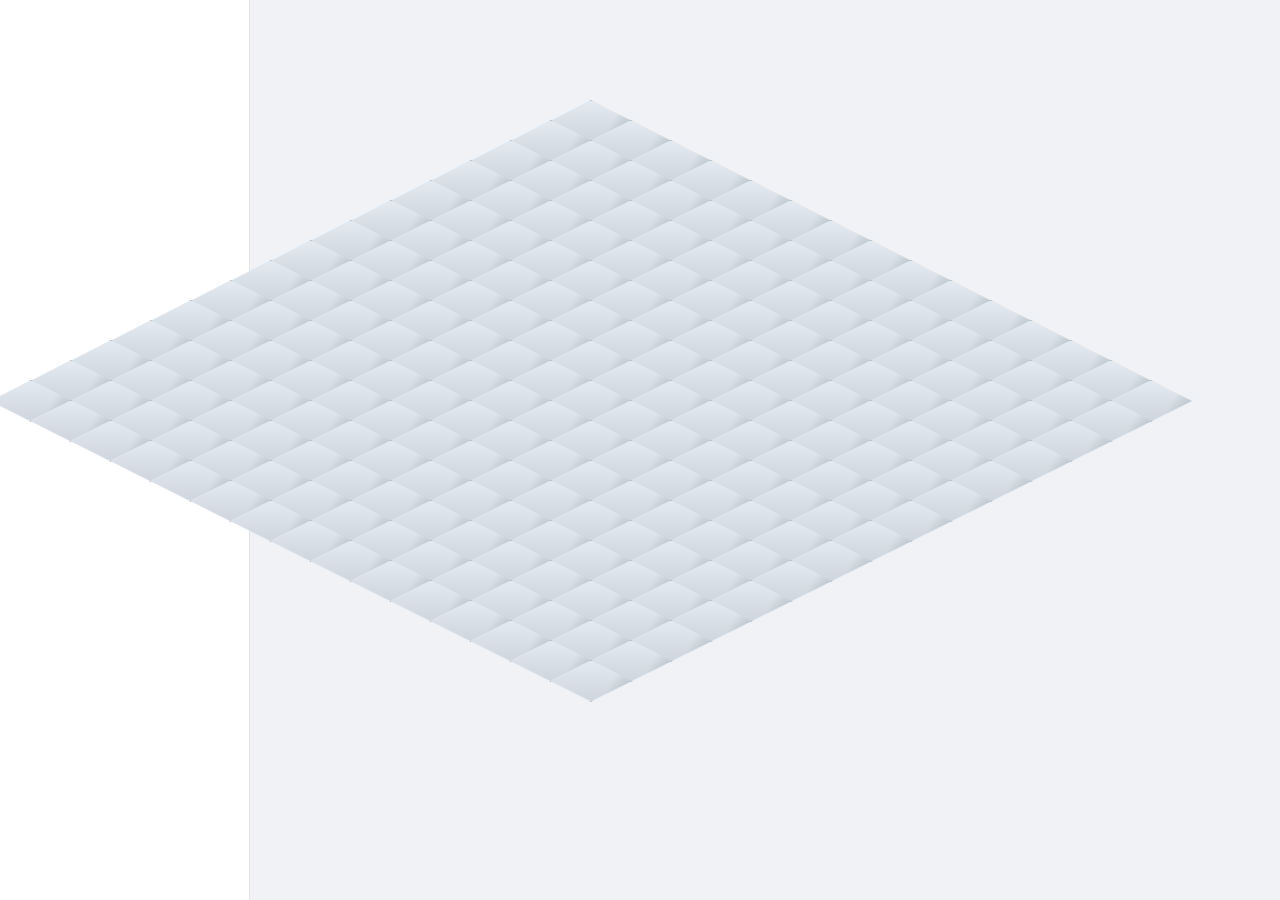
==== index.html @ 071ad96b "UI base isométrica funcionando" ====
<!DOCTYPE html>
<html lang="es">
<head>
    <meta charset="UTF-8">
    <meta name="viewport" content="width=device-width, initial-scale=1.0">
    <title>City Builder</title>
    <link rel="stylesheet" href="src/View/styles/layout.css">
    <link rel="stylesheet" href="src/View/styles/grid.css">
    <link rel="stylesheet" href="src/View/styles/responsive.css">
</head>
<body>
    <!-- Layout principal -->
    <div id="app"></div>
    <script src="src/App.js"></script>
</body>
</html>
---- src/View/styles/layout.css ----
body {
    margin: 0;
    padding: 0;
    box-sizing: border-box;
    font-family: 'Segoe UI', Arial, sans-serif;
    background: #f5f6fa;
}

.main-layout {
    display: grid;
    grid-template-columns: 250px 1fr 300px;
    height: 100vh;
}

.sidebar {
    background: #fff;
    box-shadow: 0 0 8px rgba(0,0,0,0.04);
    padding: 24px 16px;
    display: flex;
    flex-direction: column;
    justify-content: flex-start;
}

.sidebar.left {
    border-right: 1px solid #e5e5e5;
}

.sidebar.right {
    border-left: 1px solid #e5e5e5;
}

.center {
    display: flex;
    align-items: center;
    justify-content: center;
    background: #f0f2f5;
    height: 100vh;
    perspective: 1200px;
    perspective-origin: 50% 40%;
}

#city-map {
    display: grid;
    grid-template-columns: repeat(15, 80px);
    grid-template-rows: repeat(15, 40px);
    transform-style: preserve-3d;
    transform: rotateX(60deg) rotateZ(45deg);
    margin: 0 auto;
    min-width: 1200px;
    min-height: 800px;
    max-width: 95vw;
    max-height: 90vh;
    overflow: visible;
    position: relative;
    background: transparent;
}
---- src/View/styles/grid.css ----
#city-map {
    position: relative;
    width: 600px; /* 15 tiles * 40px (tileHeight) */
    height: 600px; /* 15 tiles * 40px (tileHeight) */
    margin: 0 auto;
    background: transparent;
    /* Centrado vertical en el contenedor */
    top: 50%;
    left: 50%;
    transform: translate(-50%, -50%);
    box-sizing: content-box;
}

.city-cell {
    position: absolute;
    width: 80px;
    height: 40px;
    background: linear-gradient(120deg, #e0e7ef 70%, #b0bec5 100%);
    clip-path: polygon(50% 0%, 100% 50%, 50% 100%, 0% 50%);
    box-shadow: 0 8px 16px 0 rgba(44,62,80,0.18), 0 4px 0 0 #b0bec5;
    border: 1px solid #b0bec5;
    transition: box-shadow 0.2s, transform 0.2s, z-index 0.2s;
    z-index: 1;
    /* Gradiente superior para simular iluminación */
    background-image:
        linear-gradient(120deg, #e0e7ef 70%, #b0bec5 100%),
        linear-gradient(0deg, rgba(255,255,255,0.18) 0%, rgba(0,0,0,0.08) 100%);
}

.city-cell::before {
    content: '';
    position: absolute;
    top: 0; left: 0; right: 0; bottom: 0;
    clip-path: inherit;
    background: linear-gradient(0deg, rgba(0,0,0,0.08) 0%, rgba(255,255,255,0.12) 100%);
    z-index: 0;
    pointer-events: none;
}

.city-cell:hover {
    box-shadow: 0 24px 32px 0 rgba(44,62,80,0.28), 0 8px 0 0 #90a4ae;
    transform: translateY(-16px) scale(1.08);
    z-index: 2;
}
---- src/View/styles/responsive.css ----
@media (max-width: 1200px) {
    .main-layout {
        grid-template-columns: 180px 1fr 220px;
    }
    #city-map {
        padding: 8px;
    }
}

@media (max-width: 900px) {
    .main-layout {
        grid-template-columns: 1fr;
        grid-template-rows: 80px 1fr 80px;
    }
    .sidebar.left, .sidebar.right {
        display: none;
    }
    .center {
        padding: 0;
    }
}
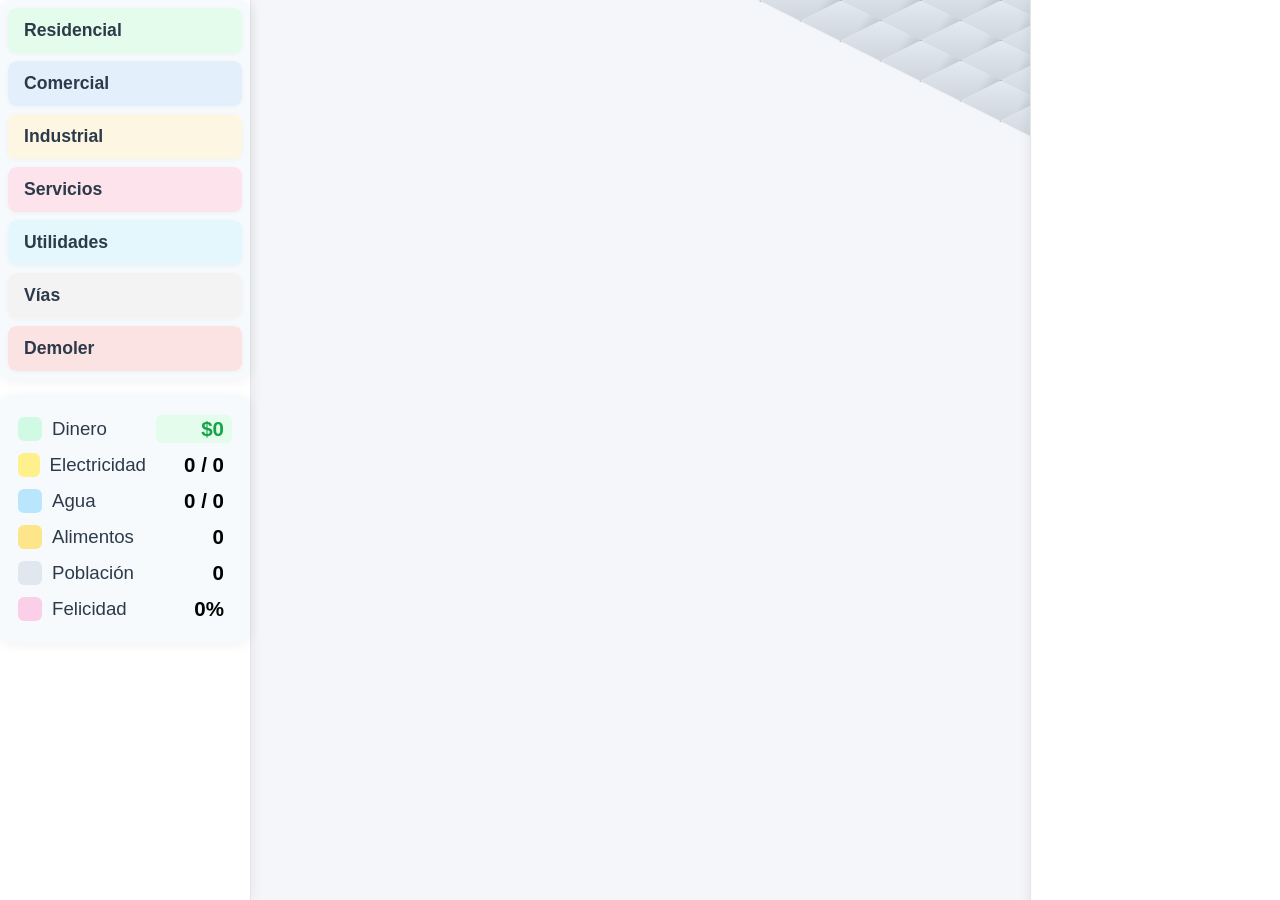
==== commit 38b1d99b: "feat: menu de construcción y mejoras cámara" ====
--- a/index.html
+++ b/index.html
@@ -7,6 +7,7 @@
     <link rel="stylesheet" href="src/View/styles/layout.css">
     <link rel="stylesheet" href="src/View/styles/grid.css">
     <link rel="stylesheet" href="src/View/styles/responsive.css">
+    <link rel="stylesheet" href="src/View/styles/constructionMenu.css">
 </head>
 <body>
     <!-- Layout principal -->
--- a/src/View/styles/layout.css
+++ b/src/View/styles/layout.css
@@ -1,15 +1,22 @@
+@import url('constructionMenu.css');
+@import url('resourcePanel.css');
+@import url('modals.css');
+
 body {
     margin: 0;
     padding: 0;
     box-sizing: border-box;
     font-family: 'Segoe UI', Arial, sans-serif;
     background: #f5f6fa;
+    overflow: hidden;
 }
 
 .main-layout {
     display: grid;
     grid-template-columns: 250px 1fr 300px;
+    min-height: 100vh;
     height: 100vh;
+    box-sizing: border-box;
 }
 
 .sidebar {
@@ -33,24 +40,40 @@
     display: flex;
     align-items: center;
     justify-content: center;
-    background: #f0f2f5;
     height: 100vh;
-    perspective: 1200px;
-    perspective-origin: 50% 40%;
+    min-height: 0;
+    min-width: 0;
+    box-sizing: border-box;
+    padding: 0;
+    overflow: hidden;
+}
+
+.map-viewport {
+    width: 100%;
+    height: 100%;
+    overflow: hidden;
+    position: relative;
+    background: transparent;
+    touch-action: none;
+    display: block;
+}
+
+.map-camera {
+    position: absolute;
+    top: 50%;
+    left: 50%;
+    transform-origin: center center;
+    will-change: transform;
+    transition: transform 0.18s cubic-bezier(.4,1.4,.6,1);
+    min-width: 0;
+    min-height: 0;
+    pointer-events: auto;
 }
 
 #city-map {
-    display: grid;
-    grid-template-columns: repeat(15, 80px);
-    grid-template-rows: repeat(15, 40px);
-    transform-style: preserve-3d;
-    transform: rotateX(60deg) rotateZ(45deg);
-    margin: 0 auto;
-    min-width: 1200px;
-    min-height: 800px;
-    max-width: 95vw;
-    max-height: 90vh;
-    overflow: visible;
-    position: relative;
-    background: transparent;
+    position: absolute;
+    top: 0;
+    left: 0;
+    margin: 0;
+    box-sizing: border-box;
 }
--- a/src/View/styles/responsive.css
+++ b/src/View/styles/responsive.css
@@ -1,21 +1,272 @@
-@media (max-width: 1200px) {
+/* ========== MOBILE FIRST ========== */
+body {
+    font-size: 1.08em;
+    margin: 0;
+    padding: 0;
+}
+.main-layout {
+    display: flex;
+    flex-direction: column;
+    min-height: 100vh;
+    width: 100vw;
+    overflow-x: hidden;
+}
+.center {
+    flex: 1 1 auto;
+    display: flex;
+    align-items: center;
+    justify-content: center;
+    min-height: 0;
+    min-width: 0;
+    padding: 0;
+}
+#city-map {
+    width: 100vw;
+    height: 100vw;
+    max-width: 100vw;
+    max-height: 80vh;
+    margin: 0 auto;
+}
+.sidebar.left, .sidebar.right {
+    display: none;
+}
+/* Panel de recursos como header colapsable */
+.resource-panel {
+    position: fixed;
+    top: 0; left: 0; right: 0;
+    z-index: 200;
+    border-radius: 0 0 16px 16px;
+    box-shadow: 0 2px 12px rgba(0,0,0,0.10);
+    background: #fff;
+    flex-direction: row;
+    overflow-x: auto;
+    gap: 0;
+    padding: 4px 0;
+    margin: 0;
+    transition: max-height 0.3s;
+    max-height: 48px;
+}
+.resource-panel.open {
+    max-height: 300px;
+}
+.resource {
+    min-width: 60px;
+    font-size: 1.08em;
+    padding: 4px 6px;
+}
+.resource .label {
+    display: none;
+}
+/* Menú de construcción fijo abajo */
+.sidebar.left {
+    display: flex;
+    position: fixed;
+    left: 0; right: 0; bottom: 0;
+    top: auto;
+    width: 100vw;
+    height: auto;
+    z-index: 100;
+    background: none;
+    box-shadow: 0 -2px 12px rgba(0,0,0,0.08);
+    padding: 0;
+}
+.construction-menu {
+    flex-direction: row;
+    overflow-x: auto;
+    gap: 0;
+    border-radius: 0;
+    box-shadow: none;
+    padding: 0 0 4px 0;
+    background: #fff;
+    width: 100vw;
+}
+.menu-category {
+    min-width: 90px;
+    margin: 0 2px;
+    border-radius: 8px;
+    box-shadow: none;
+}
+.category-toggle {
+    font-size: 0.95rem;
+    padding: 8px 6px;
+    border-radius: 8px 8px 0 0;
+}
+.category-options {
+    position: absolute;
+    left: 0;
+    right: 0;
+    bottom: 44px;
+    background: #fff;
+    border-radius: 0 0 8px 8px;
+    box-shadow: 0 2px 12px rgba(0,0,0,0.10);
+    z-index: 200;
+}
+/* Modales pantalla completa */
+.modal {
+    width: 100vw;
+    min-width: 0;
+    max-width: 100vw;
+    height: 100vh;
+    max-height: 100vh;
+    border-radius: 0;
+    padding: 0;
+    animation: modalInMobile 0.3s both;
+}
+@keyframes modalInMobile {
+    0% { opacity: 0; transform: translateY(40px) scale(0.98); }
+    100% { opacity: 1; transform: none; }
+}
+.modal-header, .modal-content, .modal-actions {
+    padding-left: 18px;
+    padding-right: 18px;
+}
+/* ========== TABLET ========== */
+@media (min-width: 768px) and (max-width: 1024px) {
     .main-layout {
-        grid-template-columns: 180px 1fr 220px;
+        display: grid;
+        grid-template-columns: 30% 70%;
+        grid-template-rows: 1fr;
+        min-height: 100vh;
+    }
+    .sidebar.left {
+        display: flex;
+        position: relative;
+        width: 100%;
+        height: 100vh;
+        min-width: 220px;
+        max-width: 320px;
+        box-shadow: 2px 0 12px rgba(0,0,0,0.06);
+        background: #fff;
+        flex-direction: column;
+        z-index: 10;
+    }
+    .center {
+        grid-column: 2;
+        grid-row: 1;
+        min-height: 0;
+        min-width: 0;
+        padding: 0;
     }
     #city-map {
-        padding: 8px;
-    }
-}
-
-@media (max-width: 900px) {
+        width: 100%;
+        height: 90vh;
+        max-width: 100%;
+        max-height: 90vh;
+    }
+    .resource-panel {
+        position: static;
+        flex-direction: column;
+        max-height: none;
+        border-radius: 12px;
+        box-shadow: 0 2px 12px rgba(0,0,0,0.06);
+        margin: 16px 0 0 0;
+        padding: 16px 12px;
+        background: #f7fafd;
+    }
+    .resource .label {
+        display: inline;
+    }
+    .modal {
+        width: 80vw;
+        min-width: 0;
+        max-width: 90vw;
+        height: auto;
+        max-height: 90vh;
+        border-radius: 18px;
+        padding: 0;
+    }
+}
+@media (max-width: 1024px) {
+    .map-viewport {
+        width: 100vw;
+        height: 100vh;
+        max-width: 100vw;
+        max-height: 100vh;
+    }
+}
+@media (max-width: 767px) {
+    .map-viewport {
+        width: 100vw;
+        height: 100vw;
+        max-width: 100vw;
+        max-height: 100vw;
+    }
+}
+/* ========== DESKTOP ========== */
+@media (min-width: 1025px) {
     .main-layout {
-        grid-template-columns: 1fr;
-        grid-template-rows: 80px 1fr 80px;
+        display: grid;
+        grid-template-columns: 250px 1fr 250px;
+        grid-template-rows: 1fr;
+        min-height: 100vh;
+    }
+    .sidebar.left {
+        display: flex;
+        position: relative;
+        width: 250px;
+        min-width: 250px;
+        max-width: 250px;
+        height: 100vh;
+        box-shadow: 2px 0 12px rgba(0,0,0,0.06);
+        background: #fff;
+        flex-direction: column;
+        z-index: 10;
+    }
+    .sidebar.right {
+        display: flex;
+        position: relative;
+        width: 250px;
+        min-width: 250px;
+        max-width: 250px;
+        height: 100vh;
+        box-shadow: -2px 0 12px rgba(0,0,0,0.06);
+        background: #fff;
+        flex-direction: column;
+        z-index: 10;
+    }
+    .center {
+        grid-column: 2;
+        grid-row: 1;
+        min-height: 0;
+        min-width: 0;
+        padding: 0;
+    }
+    #city-map {
+        width: 100%;
+        height: 90vh;
+        max-width: 100%;
+        max-height: 90vh;
+    }
+    .resource-panel {
+        position: static;
+        flex-direction: column;
+        max-height: none;
+        border-radius: 12px;
+        box-shadow: 0 2px 12px rgba(0,0,0,0.06);
+        margin: 16px 0 0 0;
+        padding: 16px 12px;
+        background: #f7fafd;
+    }
+    .resource .label {
+        display: inline;
+    }
+    .modal {
+        width: 500px;
+        min-width: 280px;
+        max-width: 96vw;
+        height: auto;
+        max-height: 90vh;
+        border-radius: 18px;
+        padding: 0;
+    }
+}
+/* ========== EXTRAS ========== */
+@media (min-width: 1600px) {
+    .main-layout {
+        grid-template-columns: 300px 1fr 300px;
     }
     .sidebar.left, .sidebar.right {
-        display: none;
-    }
-    .center {
-        padding: 0;
-    }
-}
+        min-width: 300px;
+        max-width: 300px;
+    }
+}
--- a/src/View/styles/constructionMenu.css
+++ b/src/View/styles/constructionMenu.css
@@ -0,0 +1,170 @@
+/* Menú de construcción City Builder */
+.construction-menu {
+    width: 100%;
+    background: #f7fafd;
+    border-radius: 12px;
+    box-shadow: 0 2px 12px rgba(0,0,0,0.06);
+    padding: 8px 0;
+    display: flex;
+    flex-direction: column;
+    gap: 8px;
+    font-family: 'Segoe UI', Arial, sans-serif;
+    user-select: none;
+}
+.menu-category {
+    background: #fff;
+    border-radius: 8px;
+    margin: 0 8px;
+    box-shadow: 0 1px 4px rgba(0,0,0,0.04);
+    overflow: hidden;
+    transition: box-shadow 0.2s;
+}
+.menu-category.active, .menu-category:focus-within {
+    box-shadow: 0 4px 16px rgba(0,0,0,0.10);
+}
+.category-toggle {
+    width: 100%;
+    background: none;
+    border: none;
+    outline: none;
+    font-size: 1.1rem;
+    font-weight: 600;
+    padding: 12px 16px;
+    text-align: left;
+    cursor: pointer;
+    color: #2d3a4a;
+    background: #e3eafc;
+    transition: background 0.2s;
+}
+.menu-category[data-category="residencial"] .category-toggle { background: #e3fcec; }
+.menu-category[data-category="comercial"] .category-toggle { background: #e3f0fc; }
+.menu-category[data-category="industrial"] .category-toggle { background: #fdf6e3; }
+.menu-category[data-category="servicios"] .category-toggle { background: #fce3ec; }
+.menu-category[data-category="utilidades"] .category-toggle { background: #e3f7fc; }
+.menu-category[data-category="infraestructura"] .category-toggle { background: #f3f3f3; }
+.menu-category[data-category="accion"] .category-toggle { background: #fbe3e3; }
+.category-toggle[aria-expanded="true"] {
+    background: #d0e2ff;
+}
+.category-options {
+    display: none;
+    flex-direction: column;
+    gap: 4px;
+    padding: 8px 0 8px 8px;
+    animation: fadeIn 0.3s;
+}
+.menu-category.open .category-options {
+    display: flex;
+}
+@keyframes fadeIn {
+    from { opacity: 0; transform: translateY(-8px); }
+    to { opacity: 1; transform: none; }
+}
+.build-option {
+    display: flex;
+    align-items: center;
+    gap: 10px;
+    background: #f7fafd;
+    border: none;
+    border-radius: 6px;
+    padding: 8px 12px;
+    font-size: 1rem;
+    cursor: pointer;
+    transition: background 0.2s, box-shadow 0.2s;
+    position: relative;
+    min-height: 44px;
+    min-width: 44px;
+}
+.build-option .icon.placeholder {
+    width: 28px;
+    height: 28px;
+    background: #dbeafe;
+    border-radius: 6px;
+    display: inline-block;
+}
+.build-option .name {
+    flex: 1;
+    font-weight: 500;
+    color: #2d3a4a;
+}
+.build-option .cost {
+    font-size: 0.95em;
+    color: #6c7a89;
+    margin-left: 8px;
+}
+.build-option[disabled], .build-option.disabled {
+    background: #f3f3f3;
+    color: #b0b0b0;
+    cursor: not-allowed;
+    opacity: 0.7;
+}
+.build-option.active, .build-option:focus {
+    background: #d0e2ff;
+    box-shadow: 0 2px 8px rgba(0,80,255,0.08);
+}
+.build-option:not([disabled]):hover {
+    background: #e3eafc;
+}
+.build-option .tooltip {
+    display: none;
+    position: absolute;
+    left: 100%;
+    top: 50%;
+    transform: translateY(-50%);
+    background: #222;
+    color: #fff;
+    padding: 6px 12px;
+    border-radius: 6px;
+    font-size: 0.95em;
+    white-space: nowrap;
+    z-index: 10;
+    margin-left: 8px;
+}
+.build-option:hover .tooltip, .build-option:focus .tooltip {
+    display: block;
+}
+
+/* Responsive: móvil menú inferior */
+@media (max-width: 767px) {
+    .sidebar.left {
+        position: fixed;
+        left: 0; right: 0; bottom: 0;
+        top: auto;
+        width: 100vw;
+        height: auto;
+        z-index: 100;
+        background: none;
+        box-shadow: 0 -2px 12px rgba(0,0,0,0.08);
+        padding: 0;
+    }
+    .construction-menu {
+        flex-direction: row;
+        overflow-x: auto;
+        gap: 0;
+        border-radius: 0;
+        box-shadow: none;
+        padding: 0 0 4px 0;
+        background: #fff;
+    }
+    .menu-category {
+        min-width: 90px;
+        margin: 0 2px;
+        border-radius: 8px;
+        box-shadow: none;
+    }
+    .category-toggle {
+        font-size: 0.95rem;
+        padding: 8px 6px;
+        border-radius: 8px 8px 0 0;
+    }
+    .category-options {
+        position: absolute;
+        left: 0;
+        right: 0;
+        bottom: 44px;
+        background: #fff;
+        border-radius: 0 0 8px 8px;
+        box-shadow: 0 2px 12px rgba(0,0,0,0.10);
+        z-index: 200;
+    }
+}
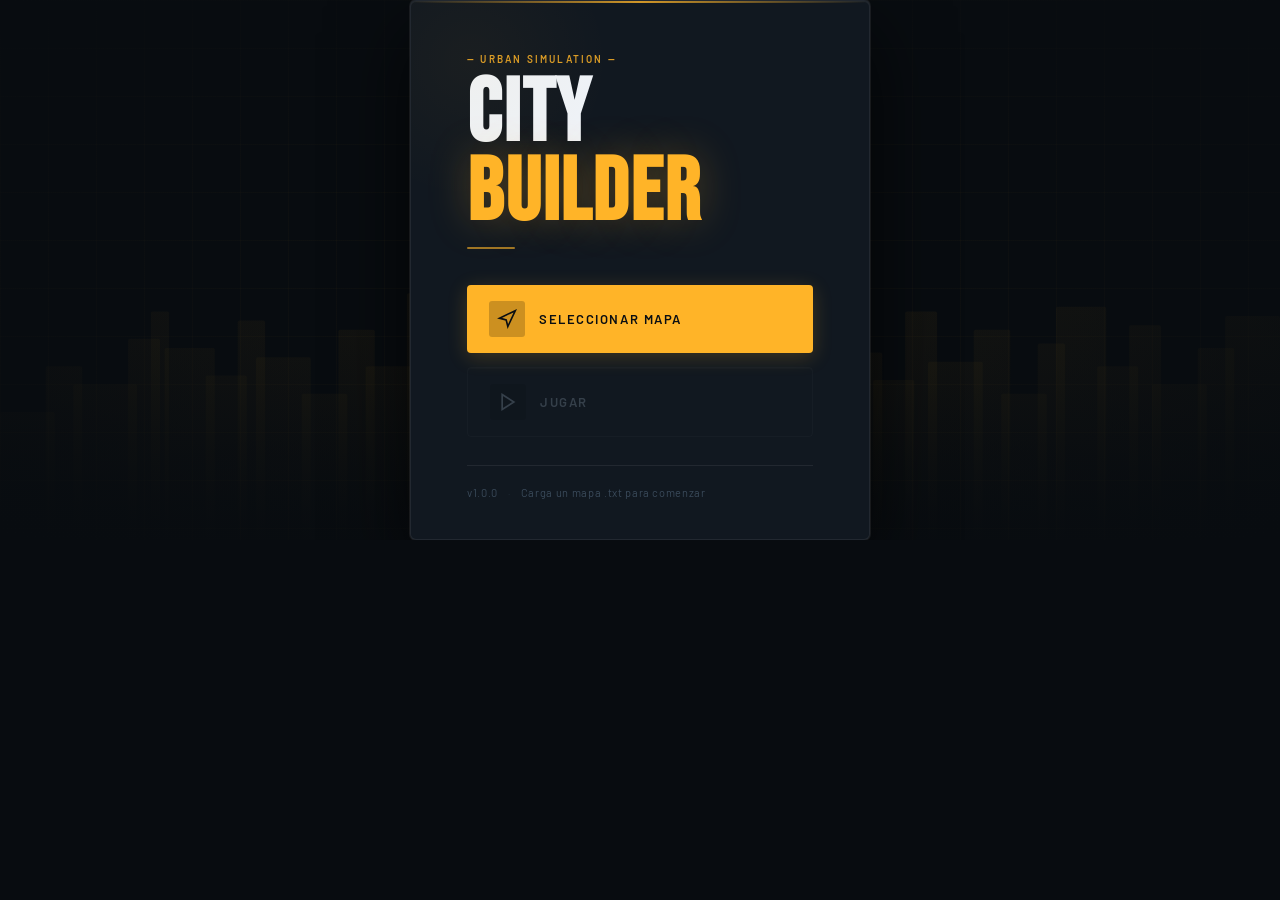
==== commit b89b4a3a: "Menu Entrada con carga de mapa txt" ====
--- a/index.html
+++ b/index.html
@@ -8,10 +8,35 @@
     <link rel="stylesheet" href="src/View/styles/grid.css">
     <link rel="stylesheet" href="src/View/styles/responsive.css">
     <link rel="stylesheet" href="src/View/styles/constructionMenu.css">
+    <link rel="stylesheet" href="src/View/styles/startMenu.css">
 </head>
 <body>
     <!-- Layout principal -->
     <div id="app"></div>
-    <script src="src/App.js"></script>
+    <script>
+      // Cargar el menú de inicio primero
+      fetch('src/View/layouts/startMenu.html')
+        .then(res => res.text())
+        .then(html => {
+          document.getElementById('app').innerHTML = html;
+          // Cargar el controlador del menú de inicio
+          const script = document.createElement('script');
+          script.type = 'module';
+          script.src = 'src/Business/Controllers/MainMenuController.js';
+          document.body.appendChild(script);
+          script.onload = () => {
+            // Ya no es necesario importar ni llamar a initMainMenu, el IIFE se ejecuta solo
+            // Escuchar evento para iniciar el juego
+            window.addEventListener('startGame', (e) => {
+              // Limpiar el menú y cargar el juego normalmente
+              document.getElementById('app').innerHTML = '';
+              // Aquí se puede pasar e.detail.mapContent a App.js si es necesario
+              const appScript = document.createElement('script');
+              appScript.src = 'src/App.js';
+              document.body.appendChild(appScript);
+            });
+          };
+        });
+    </script>
 </body>
 </html>
--- a/src/View/styles/layout.css
+++ b/src/View/styles/layout.css
@@ -1,79 +1,139 @@
+@import url('https://fonts.googleapis.com/css2?family=Rajdhani:wght@400;500;600;700&family=IBM+Plex+Mono:wght@400;500&display=swap');
 @import url('constructionMenu.css');
 @import url('resourcePanel.css');
-@import url('modals.css');
+
+:root {
+  --bg-base:        #080c14;
+  --bg-surface:     #0d1520;
+  --bg-glass:       rgba(255,255,255,0.04);
+  --bg-glass-hover: rgba(255,255,255,0.08);
+  --border:         rgba(255,255,255,0.07);
+  --border-accent:  rgba(88,166,255,0.30);
+  --accent:         #58a6ff;
+  --accent-glow:    rgba(88,166,255,0.18);
+  --accent-2:       #3dffa0;
+  --danger:         #ff5c6a;
+  --warn:           #ffb347;
+  --text-primary:   #e6edf3;
+  --text-secondary: #8b949e;
+  --text-muted:     #484f58;
+  --shadow-panel:   0 8px 32px rgba(0,0,0,0.55);
+  --radius-sm:      6px;
+  --radius-md:      10px;
+  --radius-lg:      16px;
+  --font-ui:        'Rajdhani', sans-serif;
+  --font-mono:      'IBM Plex Mono', monospace;
+}
+
+*, *::before, *::after {
+  box-sizing: border-box;
+  margin: 0;
+  padding: 0;
+}
 
 body {
-    margin: 0;
-    padding: 0;
-    box-sizing: border-box;
-    font-family: 'Segoe UI', Arial, sans-serif;
-    background: #f5f6fa;
-    overflow: hidden;
+  font-family: var(--font-ui);
+  background: var(--bg-base);
+  color: var(--text-primary);
+  overflow: hidden;
+  /* subtle grid texture */
+  background-image:
+    linear-gradient(rgba(88,166,255,0.03) 1px, transparent 1px),
+    linear-gradient(90deg, rgba(88,166,255,0.03) 1px, transparent 1px);
+  background-size: 40px 40px;
 }
 
 .main-layout {
-    display: grid;
-    grid-template-columns: 250px 1fr 300px;
-    min-height: 100vh;
-    height: 100vh;
-    box-sizing: border-box;
+  display: grid;
+  grid-template-columns: 260px 1fr 280px;
+  min-height: 100vh;
+  height: 100vh;
+  box-sizing: border-box;
 }
 
 .sidebar {
-    background: #fff;
-    box-shadow: 0 0 8px rgba(0,0,0,0.04);
-    padding: 24px 16px;
-    display: flex;
-    flex-direction: column;
-    justify-content: flex-start;
+  background: var(--bg-surface);
+  display: flex;
+  flex-direction: column;
+  justify-content: flex-start;
+  padding: 20px 14px;
+  position: relative;
+  z-index: 10;
 }
 
 .sidebar.left {
-    border-right: 1px solid #e5e5e5;
+  border-right: 1px solid var(--border);
+  box-shadow: 2px 0 40px rgba(0,0,0,0.40);
 }
 
 .sidebar.right {
-    border-left: 1px solid #e5e5e5;
+  border-left: 1px solid var(--border);
+  box-shadow: -2px 0 40px rgba(0,0,0,0.40);
 }
 
+/* Subtle scanline overlay on sidebars */
+.sidebar::before {
+  content: '';
+  position: absolute;
+  inset: 0;
+  pointer-events: none;
+  background: repeating-linear-gradient(
+    0deg,
+    transparent,
+    transparent 2px,
+    rgba(0,0,0,0.10) 2px,
+    rgba(0,0,0,0.10) 4px
+  );
+  opacity: 0.5;
+  z-index: 0;
+}
+
+.sidebar > * { position: relative; z-index: 1; }
+
 .center {
-    display: flex;
-    align-items: center;
-    justify-content: center;
-    height: 100vh;
-    min-height: 0;
-    min-width: 0;
-    box-sizing: border-box;
-    padding: 0;
-    overflow: hidden;
+  display: flex;
+  align-items: center;
+  justify-content: center;
+  height: 100vh;
+  min-height: 0;
+  min-width: 0;
+  padding: 0;
+  overflow: hidden;
+  position: relative;
+}
+
+/* Vignette on map edges */
+.center::after {
+  content: '';
+  position: absolute;
+  inset: 0;
+  pointer-events: none;
+  background: radial-gradient(ellipse at center, transparent 55%, rgba(8,12,20,0.75) 100%);
+  z-index: 5;
 }
 
 .map-viewport {
-    width: 100%;
-    height: 100%;
-    overflow: hidden;
-    position: relative;
-    background: transparent;
-    touch-action: none;
-    display: block;
+  width: 100%;
+  height: 100%;
+  overflow: hidden;
+  position: relative;
+  background: transparent;
+  touch-action: none;
+  display: block;
 }
 
 .map-camera {
-    position: absolute;
-    top: 50%;
-    left: 50%;
-    transform-origin: center center;
-    will-change: transform;
-    transition: transform 0.18s cubic-bezier(.4,1.4,.6,1);
-    min-width: 0;
-    min-height: 0;
-    pointer-events: auto;
+  position: absolute;
+  top: 50%;
+  left: 50%;
+  transform-origin: center center;
+  will-change: transform;
+  transition: transform 0.18s cubic-bezier(.4,1.4,.6,1);
 }
 
 #city-map {
-    position: absolute;
-    top: 0;
-    left: 0;
-    margin: 0;
-    box-sizing: border-box;
-}
+  position: absolute;
+  top: 0;
+  left: 0;
+  margin: 0;
+}
--- a/src/View/styles/grid.css
+++ b/src/View/styles/grid.css
@@ -1,44 +1,53 @@
+/* ============================================
+   Mapa isométrico — césped liso
+   ============================================ */
+
+:root {
+    --cell-w: 80px;
+    --cell-h: 40px;
+}
+
 #city-map {
     position: relative;
-    width: 600px; /* 15 tiles * 40px (tileHeight) */
-    height: 600px; /* 15 tiles * 40px (tileHeight) */
+    width: 600px;
+    height: 400px;
     margin: 0 auto;
     background: transparent;
-    /* Centrado vertical en el contenedor */
-    top: 50%;
-    left: 50%;
-    transform: translate(-50%, -50%);
     box-sizing: content-box;
 }
 
 .city-cell {
     position: absolute;
-    width: 80px;
-    height: 40px;
-    background: linear-gradient(120deg, #e0e7ef 70%, #b0bec5 100%);
+    width: var(--cell-w);
+    height: var(--cell-h);
     clip-path: polygon(50% 0%, 100% 50%, 50% 100%, 0% 50%);
-    box-shadow: 0 8px 16px 0 rgba(44,62,80,0.18), 0 4px 0 0 #b0bec5;
-    border: 1px solid #b0bec5;
-    transition: box-shadow 0.2s, transform 0.2s, z-index 0.2s;
+    cursor: pointer;
     z-index: 1;
-    /* Gradiente superior para simular iluminación */
-    background-image:
-        linear-gradient(120deg, #e0e7ef 70%, #b0bec5 100%),
-        linear-gradient(0deg, rgba(255,255,255,0.18) 0%, rgba(0,0,0,0.08) 100%);
-}
-
-.city-cell::before {
-    content: '';
-    position: absolute;
-    top: 0; left: 0; right: 0; bottom: 0;
-    clip-path: inherit;
-    background: linear-gradient(0deg, rgba(0,0,0,0.08) 0%, rgba(255,255,255,0.12) 100%);
-    z-index: 0;
-    pointer-events: none;
+    background: #5bba3a;
+    box-shadow: 0 4px 0 #2e6b18;
+    transition: transform 0.15s ease, box-shadow 0.15s ease;
 }
 
 .city-cell:hover {
-    box-shadow: 0 24px 32px 0 rgba(44,62,80,0.28), 0 8px 0 0 #90a4ae;
-    transform: translateY(-16px) scale(1.08);
-    z-index: 2;
+    background: #6dcf48;
+    transform: translateY(-6px);
+    box-shadow: 0 10px 0 #2e6b18;
+    z-index: 20;
 }
+
+.city-cell.selected {
+    background: #80ee55;
+    transform: translateY(-6px);
+    box-shadow: 0 10px 0 #3a9922;
+    z-index: 15;
+}
+
+.city-cell.dry {
+    background: #8faa44;
+    box-shadow: 0 4px 0 #4e5e22;
+}
+
+.city-cell.lush {
+    background: #7de055;
+    box-shadow: 0 4px 0 #357a1e;
+}
--- a/src/View/styles/responsive.css
+++ b/src/View/styles/responsive.css
@@ -1,272 +1,336 @@
-/* ========== MOBILE FIRST ========== */
+/* ================================================
+   RESPONSIVE — City Builder  |  Dark Pro
+   ================================================ */
+
+/* ── Mobile first base ── */
 body {
-    font-size: 1.08em;
-    margin: 0;
-    padding: 0;
-}
+  font-size: 1em;
+  margin: 0;
+  padding: 0;
+  -webkit-tap-highlight-color: transparent;
+}
+
 .main-layout {
+  display: flex;
+  flex-direction: column;
+  min-height: 100vh;
+  width: 100vw;
+  overflow-x: hidden;
+}
+
+.center {
+  flex: 1 1 auto;
+  display: flex;
+  align-items: center;
+  justify-content: center;
+  min-height: 0;
+  min-width: 0;
+  padding: 0;
+}
+
+#city-map {
+  width: 100vw;
+  height: 100vw;
+  max-width: 100vw;
+  max-height: 80vh;
+  margin: 0 auto;
+}
+
+/* Hide sidebars on mobile — replaced by fixed panels */
+.sidebar.left,
+.sidebar.right {
+  display: none;
+}
+
+/* Resource panel — fixed top */
+.resource-panel {
+  position: fixed;
+  top: 0; left: 0; right: 0;
+  z-index: 200;
+  border-radius: 0 0 var(--radius-lg) var(--radius-lg);
+  background: var(--bg-surface);
+  flex-direction: row;
+  overflow-x: auto;
+  gap: 0;
+  padding: 6px 4px;
+  margin: 0;
+  box-shadow: 0 1px 0 var(--border), 0 8px 32px rgba(0,0,0,0.55);
+  transition: max-height 0.3s cubic-bezier(.4,0,.2,1);
+  max-height: 52px;
+  scrollbar-width: none;
+}
+.resource-panel::-webkit-scrollbar { display: none; }
+.resource-panel.open { max-height: 320px; }
+
+.resource {
+  min-width: 54px;
+  font-size: 1em;
+  padding: 4px 8px;
+}
+.resource .label { display: none; }
+
+/* Construction menu — fixed bottom */
+.sidebar.left {
+  display: flex;
+  position: fixed;
+  left: 0; right: 0; bottom: 0;
+  top: auto;
+  width: 100vw;
+  height: auto;
+  z-index: 100;
+  background: none;
+  box-shadow: 0 -1px 0 var(--border), 0 -8px 32px rgba(0,0,0,0.50);
+  padding: 0;
+}
+
+.construction-menu {
+  flex-direction: row;
+  overflow-x: auto;
+  gap: 0;
+  border-radius: 0;
+  box-shadow: none;
+  padding: 4px 4px 6px;
+  background: var(--bg-surface);
+  width: 100vw;
+  scrollbar-width: none;
+}
+.construction-menu::-webkit-scrollbar { display: none; }
+.construction-menu::before { display: none; }
+
+.menu-category {
+  min-width: 76px;
+  margin: 0 2px;
+  border-radius: var(--radius-sm);
+  box-shadow: none;
+  flex-shrink: 0;
+}
+.category-toggle {
+  font-size: 0.78rem;
+  padding: 8px 6px;
+  text-align: center;
+  flex-direction: column;
+  gap: 4px;
+}
+.category-toggle::before { width: 18px; height: 3px; border-radius: 2px; }
+.category-toggle::after  { display: none; }
+
+.category-options {
+  position: fixed;
+  left: 0; right: 0;
+  bottom: 60px;
+  background: var(--bg-surface);
+  border: 1px solid var(--border-accent);
+  border-bottom: none;
+  border-radius: var(--radius-lg) var(--radius-lg) 0 0;
+  box-shadow: 0 -8px 48px rgba(0,0,0,0.60), 0 0 40px var(--accent-glow);
+  z-index: 200;
+  padding: 16px 14px 8px;
+}
+
+/* Modals — full screen on mobile */
+.modal {
+  width: 100vw;
+  min-width: 0;
+  max-width: 100vw;
+  height: 100vh;
+  max-height: 100vh;
+  border-radius: 0;
+  padding: 0;
+  background: var(--bg-surface);
+  animation: modalInMobile 0.28s cubic-bezier(.4,0,.2,1) both;
+}
+@keyframes modalInMobile {
+  from { opacity: 0; transform: translateY(32px); }
+  to   { opacity: 1; transform: none; }
+}
+.modal-header,
+.modal-content,
+.modal-actions {
+  padding-left: 20px;
+  padding-right: 20px;
+}
+
+/* Map viewport — mobile */
+.map-viewport {
+  width: 100vw;
+  height: 100vw;
+  max-width: 100vw;
+  max-height: 100vw;
+}
+
+/* ================================================
+   TABLET  768px – 1024px
+   ================================================ */
+@media (min-width: 768px) and (max-width: 1024px) {
+  .main-layout {
+    display: grid;
+    grid-template-columns: 240px 1fr;
+    grid-template-rows: 1fr;
+    min-height: 100vh;
+  }
+
+  .sidebar.left {
     display: flex;
-    flex-direction: column;
-    min-height: 100vh;
-    width: 100vw;
-    overflow-x: hidden;
-}
-.center {
-    flex: 1 1 auto;
-    display: flex;
-    align-items: center;
-    justify-content: center;
+    position: relative;
+    inset: auto;
+    width: 240px;
+    min-width: 240px;
+    max-width: 240px;
+    height: 100vh;
+    background: var(--bg-surface);
+    flex-direction: column;
+    box-shadow: 2px 0 40px rgba(0,0,0,0.40);
+    border-right: 1px solid var(--border);
+    z-index: 10;
+    padding: 20px 14px;
+  }
+
+  .center {
+    grid-column: 2;
+    grid-row: 1;
     min-height: 0;
     min-width: 0;
+  }
+
+  #city-map {
+    width: 100%;
+    height: 100vh;
+    max-width: 100%;
+    max-height: 100vh;
+  }
+
+  .resource-panel {
+    position: static;
+    flex-direction: column;
+    max-height: none;
+    border-radius: var(--radius-lg);
+    margin: 16px 0 0 0;
+    padding: 16px 12px;
+    background: var(--bg-glass);
+    box-shadow: none;
+  }
+  .resource-panel::before { display: block; }
+  .resource .label { display: block; }
+
+  .map-viewport {
+    width: 100%;
+    height: 100vh;
+    max-width: 100%;
+    max-height: 100vh;
+  }
+
+  .modal {
+    width: 82vw;
+    max-width: 640px;
+    height: auto;
+    max-height: 88vh;
+    border-radius: var(--radius-lg);
     padding: 0;
-}
-#city-map {
-    width: 100vw;
-    height: 100vw;
-    max-width: 100vw;
-    max-height: 80vh;
-    margin: 0 auto;
-}
-.sidebar.left, .sidebar.right {
-    display: none;
-}
-/* Panel de recursos como header colapsable */
-.resource-panel {
-    position: fixed;
-    top: 0; left: 0; right: 0;
-    z-index: 200;
-    border-radius: 0 0 16px 16px;
-    box-shadow: 0 2px 12px rgba(0,0,0,0.10);
-    background: #fff;
-    flex-direction: row;
-    overflow-x: auto;
-    gap: 0;
-    padding: 4px 0;
-    margin: 0;
-    transition: max-height 0.3s;
-    max-height: 48px;
-}
-.resource-panel.open {
-    max-height: 300px;
-}
-.resource {
-    min-width: 60px;
-    font-size: 1.08em;
-    padding: 4px 6px;
-}
-.resource .label {
-    display: none;
-}
-/* Menú de construcción fijo abajo */
-.sidebar.left {
+    border: 1px solid var(--border-accent);
+    box-shadow: var(--shadow-panel), 0 0 60px var(--accent-glow);
+  }
+}
+
+/* ================================================
+   DESKTOP  ≥ 1025px
+   ================================================ */
+@media (min-width: 1025px) {
+  .main-layout {
+    display: grid;
+    grid-template-columns: 260px 1fr 280px;
+    grid-template-rows: 1fr;
+    min-height: 100vh;
+  }
+
+  .sidebar.left {
     display: flex;
-    position: fixed;
-    left: 0; right: 0; bottom: 0;
-    top: auto;
-    width: 100vw;
+    position: relative;
+    inset: auto;
+    width: 260px;
+    min-width: 260px;
+    max-width: 260px;
+    height: 100vh;
+    background: var(--bg-surface);
+    flex-direction: column;
+    border-right: 1px solid var(--border);
+    box-shadow: 2px 0 40px rgba(0,0,0,0.40);
+    z-index: 10;
+    padding: 24px 16px;
+  }
+
+  .sidebar.right {
+    display: flex;
+    position: relative;
+    width: 280px;
+    min-width: 280px;
+    max-width: 280px;
+    height: 100vh;
+    background: var(--bg-surface);
+    flex-direction: column;
+    border-left: 1px solid var(--border);
+    box-shadow: -2px 0 40px rgba(0,0,0,0.40);
+    z-index: 10;
+    padding: 24px 16px;
+  }
+
+  .center {
+    grid-column: 2;
+    grid-row: 1;
+    min-height: 0;
+    min-width: 0;
+  }
+
+  #city-map {
+    width: 100%;
+    height: 100vh;
+    max-width: 100%;
+    max-height: 100vh;
+  }
+
+  .resource-panel {
+    position: static;
+    flex-direction: column;
+    max-height: none;
+    border-radius: var(--radius-lg);
+    margin: 20px 0 0 0;
+    padding: 16px 12px;
+    background: var(--bg-glass);
+    box-shadow: none;
+  }
+  .resource-panel::before { display: block; }
+  .resource .label { display: block; }
+
+  .map-viewport {
+    width: 100%;
+    height: 100vh;
+    max-width: 100%;
+    max-height: 100vh;
+  }
+
+  .modal {
+    width: 520px;
+    min-width: 320px;
+    max-width: 94vw;
     height: auto;
-    z-index: 100;
-    background: none;
-    box-shadow: 0 -2px 12px rgba(0,0,0,0.08);
+    max-height: 88vh;
+    border-radius: var(--radius-lg);
     padding: 0;
-}
-.construction-menu {
-    flex-direction: row;
-    overflow-x: auto;
-    gap: 0;
-    border-radius: 0;
-    box-shadow: none;
-    padding: 0 0 4px 0;
-    background: #fff;
-    width: 100vw;
-}
-.menu-category {
-    min-width: 90px;
-    margin: 0 2px;
-    border-radius: 8px;
-    box-shadow: none;
-}
-.category-toggle {
-    font-size: 0.95rem;
-    padding: 8px 6px;
-    border-radius: 8px 8px 0 0;
-}
-.category-options {
-    position: absolute;
-    left: 0;
-    right: 0;
-    bottom: 44px;
-    background: #fff;
-    border-radius: 0 0 8px 8px;
-    box-shadow: 0 2px 12px rgba(0,0,0,0.10);
-    z-index: 200;
-}
-/* Modales pantalla completa */
-.modal {
-    width: 100vw;
-    min-width: 0;
-    max-width: 100vw;
-    height: 100vh;
-    max-height: 100vh;
-    border-radius: 0;
-    padding: 0;
-    animation: modalInMobile 0.3s both;
-}
-@keyframes modalInMobile {
-    0% { opacity: 0; transform: translateY(40px) scale(0.98); }
-    100% { opacity: 1; transform: none; }
-}
-.modal-header, .modal-content, .modal-actions {
-    padding-left: 18px;
-    padding-right: 18px;
-}
-/* ========== TABLET ========== */
-@media (min-width: 768px) and (max-width: 1024px) {
-    .main-layout {
-        display: grid;
-        grid-template-columns: 30% 70%;
-        grid-template-rows: 1fr;
-        min-height: 100vh;
-    }
-    .sidebar.left {
-        display: flex;
-        position: relative;
-        width: 100%;
-        height: 100vh;
-        min-width: 220px;
-        max-width: 320px;
-        box-shadow: 2px 0 12px rgba(0,0,0,0.06);
-        background: #fff;
-        flex-direction: column;
-        z-index: 10;
-    }
-    .center {
-        grid-column: 2;
-        grid-row: 1;
-        min-height: 0;
-        min-width: 0;
-        padding: 0;
-    }
-    #city-map {
-        width: 100%;
-        height: 90vh;
-        max-width: 100%;
-        max-height: 90vh;
-    }
-    .resource-panel {
-        position: static;
-        flex-direction: column;
-        max-height: none;
-        border-radius: 12px;
-        box-shadow: 0 2px 12px rgba(0,0,0,0.06);
-        margin: 16px 0 0 0;
-        padding: 16px 12px;
-        background: #f7fafd;
-    }
-    .resource .label {
-        display: inline;
-    }
-    .modal {
-        width: 80vw;
-        min-width: 0;
-        max-width: 90vw;
-        height: auto;
-        max-height: 90vh;
-        border-radius: 18px;
-        padding: 0;
-    }
-}
-@media (max-width: 1024px) {
-    .map-viewport {
-        width: 100vw;
-        height: 100vh;
-        max-width: 100vw;
-        max-height: 100vh;
-    }
-}
-@media (max-width: 767px) {
-    .map-viewport {
-        width: 100vw;
-        height: 100vw;
-        max-width: 100vw;
-        max-height: 100vw;
-    }
-}
-/* ========== DESKTOP ========== */
-@media (min-width: 1025px) {
-    .main-layout {
-        display: grid;
-        grid-template-columns: 250px 1fr 250px;
-        grid-template-rows: 1fr;
-        min-height: 100vh;
-    }
-    .sidebar.left {
-        display: flex;
-        position: relative;
-        width: 250px;
-        min-width: 250px;
-        max-width: 250px;
-        height: 100vh;
-        box-shadow: 2px 0 12px rgba(0,0,0,0.06);
-        background: #fff;
-        flex-direction: column;
-        z-index: 10;
-    }
-    .sidebar.right {
-        display: flex;
-        position: relative;
-        width: 250px;
-        min-width: 250px;
-        max-width: 250px;
-        height: 100vh;
-        box-shadow: -2px 0 12px rgba(0,0,0,0.06);
-        background: #fff;
-        flex-direction: column;
-        z-index: 10;
-    }
-    .center {
-        grid-column: 2;
-        grid-row: 1;
-        min-height: 0;
-        min-width: 0;
-        padding: 0;
-    }
-    #city-map {
-        width: 100%;
-        height: 90vh;
-        max-width: 100%;
-        max-height: 90vh;
-    }
-    .resource-panel {
-        position: static;
-        flex-direction: column;
-        max-height: none;
-        border-radius: 12px;
-        box-shadow: 0 2px 12px rgba(0,0,0,0.06);
-        margin: 16px 0 0 0;
-        padding: 16px 12px;
-        background: #f7fafd;
-    }
-    .resource .label {
-        display: inline;
-    }
-    .modal {
-        width: 500px;
-        min-width: 280px;
-        max-width: 96vw;
-        height: auto;
-        max-height: 90vh;
-        border-radius: 18px;
-        padding: 0;
-    }
-}
-/* ========== EXTRAS ========== */
+    border: 1px solid var(--border-accent);
+    box-shadow: var(--shadow-panel), 0 0 60px var(--accent-glow);
+  }
+}
+
+/* ── Wide screens ── */
 @media (min-width: 1600px) {
-    .main-layout {
-        grid-template-columns: 300px 1fr 300px;
-    }
-    .sidebar.left, .sidebar.right {
-        min-width: 300px;
-        max-width: 300px;
-    }
-}
+  .main-layout {
+    grid-template-columns: 300px 1fr 300px;
+  }
+  .sidebar.left  { width: 300px; min-width: 300px; max-width: 300px; }
+  .sidebar.right { width: 300px; min-width: 300px; max-width: 300px; }
+}
+
+/* ── Scrollbar global ── */
+::-webkit-scrollbar       { width: 6px; height: 6px; }
+::-webkit-scrollbar-track { background: transparent; }
+::-webkit-scrollbar-thumb { background: var(--border); border-radius: 3px; }
+::-webkit-scrollbar-thumb:hover { background: var(--text-muted); }
--- a/src/View/styles/constructionMenu.css
+++ b/src/View/styles/constructionMenu.css
@@ -1,170 +1,285 @@
-/* Menú de construcción City Builder */
+/* ================================================
+   CONSTRUCTION MENU — City Builder  |  Dark Pro
+   ================================================ */
+
 .construction-menu {
-    width: 100%;
-    background: #f7fafd;
-    border-radius: 12px;
-    box-shadow: 0 2px 12px rgba(0,0,0,0.06);
-    padding: 8px 0;
-    display: flex;
-    flex-direction: column;
-    gap: 8px;
-    font-family: 'Segoe UI', Arial, sans-serif;
-    user-select: none;
-}
+  width: 100%;
+  display: flex;
+  flex-direction: column;
+  gap: 4px;
+  font-family: var(--font-ui);
+  user-select: none;
+}
+
+/* ── Section header label ── */
+.construction-menu::before {
+  content: '// BUILD';
+  display: block;
+  font-family: var(--font-mono);
+  font-size: 0.65rem;
+  letter-spacing: 0.18em;
+  color: var(--text-muted);
+  padding: 0 4px 10px;
+  text-transform: uppercase;
+  border-bottom: 1px solid var(--border);
+  margin-bottom: 6px;
+}
+
+/* ── Category block ── */
 .menu-category {
-    background: #fff;
-    border-radius: 8px;
-    margin: 0 8px;
-    box-shadow: 0 1px 4px rgba(0,0,0,0.04);
-    overflow: hidden;
-    transition: box-shadow 0.2s;
-}
-.menu-category.active, .menu-category:focus-within {
-    box-shadow: 0 4px 16px rgba(0,0,0,0.10);
-}
+  border-radius: var(--radius-md);
+  overflow: hidden;
+  border: 1px solid var(--border);
+  background: var(--bg-glass);
+  transition: border-color 0.25s, box-shadow 0.25s;
+}
+
+.menu-category.active,
+.menu-category:focus-within,
+.menu-category.open {
+  border-color: var(--border-accent);
+  box-shadow: 0 0 20px var(--accent-glow), inset 0 1px 0 rgba(255,255,255,0.06);
+}
+
+/* ── Toggle button ── */
 .category-toggle {
-    width: 100%;
+  width: 100%;
+  background: transparent;
+  border: none;
+  outline: none;
+  font-family: var(--font-ui);
+  font-size: 0.95rem;
+  font-weight: 700;
+  letter-spacing: 0.06em;
+  text-transform: uppercase;
+  padding: 10px 14px;
+  text-align: left;
+  cursor: pointer;
+  color: var(--text-secondary);
+  display: flex;
+  align-items: center;
+  gap: 10px;
+  transition: color 0.2s, background 0.2s;
+  position: relative;
+}
+
+/* Category accent stripe */
+.category-toggle::before {
+  content: '';
+  display: inline-block;
+  width: 3px;
+  height: 14px;
+  border-radius: 2px;
+  flex-shrink: 0;
+  transition: opacity 0.2s;
+}
+
+/* Per-category stripe colors */
+.menu-category[data-category="residencial"] .category-toggle::before { background: #3dffa0; }
+.menu-category[data-category="comercial"]   .category-toggle::before { background: #58a6ff; }
+.menu-category[data-category="industrial"]  .category-toggle::before { background: #ffb347; }
+.menu-category[data-category="servicios"]   .category-toggle::before { background: #ff79c6; }
+.menu-category[data-category="utilidades"]  .category-toggle::before { background: #8be9fd; }
+.menu-category[data-category="infraestructura"] .category-toggle::before { background: #bd93f9; }
+.menu-category[data-category="accion"]      .category-toggle::before { background: #ff5c6a; }
+
+/* Chevron indicator */
+.category-toggle::after {
+  content: '›';
+  margin-left: auto;
+  font-size: 1.1rem;
+  color: var(--text-muted);
+  transform: rotate(90deg);
+  transition: transform 0.25s cubic-bezier(.4,1.4,.6,1);
+  line-height: 1;
+}
+
+.menu-category.open .category-toggle::after {
+  transform: rotate(270deg);
+}
+
+.category-toggle:hover,
+.menu-category.open .category-toggle {
+  color: var(--text-primary);
+  background: var(--bg-glass-hover);
+}
+
+/* ── Options list ── */
+.category-options {
+  display: none;
+  flex-direction: column;
+  gap: 2px;
+  padding: 6px 8px 8px;
+  border-top: 1px solid var(--border);
+  animation: slideDown 0.22s cubic-bezier(.4,1.2,.6,1);
+}
+
+.menu-category.open .category-options {
+  display: flex;
+}
+
+@keyframes slideDown {
+  from { opacity: 0; transform: translateY(-6px); }
+  to   { opacity: 1; transform: none; }
+}
+
+/* ── Build option button ── */
+.build-option {
+  display: flex;
+  align-items: center;
+  gap: 10px;
+  background: transparent;
+  border: 1px solid transparent;
+  border-radius: var(--radius-sm);
+  padding: 8px 10px;
+  font-family: var(--font-ui);
+  font-size: 0.92rem;
+  cursor: pointer;
+  transition: background 0.18s, border-color 0.18s, box-shadow 0.18s;
+  position: relative;
+  min-height: 40px;
+  text-align: left;
+  width: 100%;
+}
+
+.build-option .icon.placeholder {
+  width: 26px;
+  height: 26px;
+  border-radius: 5px;
+  flex-shrink: 0;
+  background: var(--bg-glass-hover);
+  border: 1px solid var(--border);
+}
+
+.build-option .name {
+  flex: 1;
+  font-weight: 600;
+  color: var(--text-secondary);
+  letter-spacing: 0.03em;
+  transition: color 0.18s;
+}
+
+.build-option .cost {
+  font-family: var(--font-mono);
+  font-size: 0.78rem;
+  color: var(--text-muted);
+  letter-spacing: 0.02em;
+  transition: color 0.18s;
+  white-space: nowrap;
+}
+
+/* Hover state */
+.build-option:not([disabled]):not(.disabled):hover {
+  background: var(--bg-glass-hover);
+  border-color: var(--border-accent);
+  box-shadow: 0 0 12px var(--accent-glow);
+}
+.build-option:not([disabled]):not(.disabled):hover .name { color: var(--text-primary); }
+.build-option:not([disabled]):not(.disabled):hover .cost { color: var(--accent); }
+
+/* Active / selected */
+.build-option.active,
+.build-option:focus-visible {
+  background: rgba(88,166,255,0.10);
+  border-color: var(--accent);
+  box-shadow: 0 0 16px var(--accent-glow);
+  outline: none;
+}
+.build-option.active .name { color: var(--accent); }
+
+/* Disabled */
+.build-option[disabled],
+.build-option.disabled {
+  opacity: 0.35;
+  cursor: not-allowed;
+  filter: grayscale(0.5);
+}
+
+/* ── Tooltip ── */
+.build-option .tooltip {
+  display: none;
+  position: absolute;
+  left: calc(100% + 10px);
+  top: 50%;
+  transform: translateY(-50%);
+  background: var(--bg-surface);
+  color: var(--text-primary);
+  border: 1px solid var(--border-accent);
+  padding: 8px 14px;
+  border-radius: var(--radius-md);
+  font-size: 0.85rem;
+  white-space: nowrap;
+  z-index: 100;
+  box-shadow: var(--shadow-panel), 0 0 20px var(--accent-glow);
+  font-family: var(--font-mono);
+  letter-spacing: 0.02em;
+}
+
+.build-option:hover .tooltip,
+.build-option:focus-visible .tooltip {
+  display: block;
+  animation: fadeUp 0.15s ease;
+}
+
+@keyframes fadeUp {
+  from { opacity: 0; transform: translateY(calc(-50% + 4px)); }
+  to   { opacity: 1; transform: translateY(-50%); }
+}
+
+/* ================================================
+   RESPONSIVE — mobile bottom bar
+   ================================================ */
+@media (max-width: 767px) {
+  .sidebar.left {
+    position: fixed;
+    left: 0; right: 0; bottom: 0;
+    top: auto;
+    width: 100vw;
+    height: auto;
+    z-index: 100;
     background: none;
-    border: none;
-    outline: none;
-    font-size: 1.1rem;
-    font-weight: 600;
-    padding: 12px 16px;
-    text-align: left;
-    cursor: pointer;
-    color: #2d3a4a;
-    background: #e3eafc;
-    transition: background 0.2s;
-}
-.menu-category[data-category="residencial"] .category-toggle { background: #e3fcec; }
-.menu-category[data-category="comercial"] .category-toggle { background: #e3f0fc; }
-.menu-category[data-category="industrial"] .category-toggle { background: #fdf6e3; }
-.menu-category[data-category="servicios"] .category-toggle { background: #fce3ec; }
-.menu-category[data-category="utilidades"] .category-toggle { background: #e3f7fc; }
-.menu-category[data-category="infraestructura"] .category-toggle { background: #f3f3f3; }
-.menu-category[data-category="accion"] .category-toggle { background: #fbe3e3; }
-.category-toggle[aria-expanded="true"] {
-    background: #d0e2ff;
-}
-.category-options {
-    display: none;
+    box-shadow: 0 -1px 0 var(--border), 0 -8px 32px rgba(0,0,0,0.50);
+    padding: 0;
+  }
+  .construction-menu {
+    flex-direction: row;
+    overflow-x: auto;
+    gap: 0;
+    border-radius: 0;
+    box-shadow: none;
+    padding: 0 0 4px 0;
+    background: var(--bg-surface);
+    width: 100vw;
+    scrollbar-width: none;
+  }
+  .construction-menu::-webkit-scrollbar { display: none; }
+  .construction-menu::before { display: none; }
+  .menu-category {
+    min-width: 80px;
+    margin: 4px 3px;
+    border-radius: var(--radius-sm);
+    flex-shrink: 0;
+  }
+  .category-toggle {
+    font-size: 0.78rem;
+    padding: 8px 6px;
+    border-radius: var(--radius-sm) var(--radius-sm) 0 0;
     flex-direction: column;
     gap: 4px;
-    padding: 8px 0 8px 8px;
-    animation: fadeIn 0.3s;
-}
-.menu-category.open .category-options {
-    display: flex;
-}
-@keyframes fadeIn {
-    from { opacity: 0; transform: translateY(-8px); }
-    to { opacity: 1; transform: none; }
-}
-.build-option {
-    display: flex;
-    align-items: center;
-    gap: 10px;
-    background: #f7fafd;
-    border: none;
-    border-radius: 6px;
-    padding: 8px 12px;
-    font-size: 1rem;
-    cursor: pointer;
-    transition: background 0.2s, box-shadow 0.2s;
-    position: relative;
-    min-height: 44px;
-    min-width: 44px;
-}
-.build-option .icon.placeholder {
-    width: 28px;
-    height: 28px;
-    background: #dbeafe;
-    border-radius: 6px;
-    display: inline-block;
-}
-.build-option .name {
-    flex: 1;
-    font-weight: 500;
-    color: #2d3a4a;
-}
-.build-option .cost {
-    font-size: 0.95em;
-    color: #6c7a89;
-    margin-left: 8px;
-}
-.build-option[disabled], .build-option.disabled {
-    background: #f3f3f3;
-    color: #b0b0b0;
-    cursor: not-allowed;
-    opacity: 0.7;
-}
-.build-option.active, .build-option:focus {
-    background: #d0e2ff;
-    box-shadow: 0 2px 8px rgba(0,80,255,0.08);
-}
-.build-option:not([disabled]):hover {
-    background: #e3eafc;
-}
-.build-option .tooltip {
-    display: none;
-    position: absolute;
-    left: 100%;
-    top: 50%;
-    transform: translateY(-50%);
-    background: #222;
-    color: #fff;
-    padding: 6px 12px;
-    border-radius: 6px;
-    font-size: 0.95em;
-    white-space: nowrap;
-    z-index: 10;
-    margin-left: 8px;
-}
-.build-option:hover .tooltip, .build-option:focus .tooltip {
-    display: block;
-}
-
-/* Responsive: móvil menú inferior */
-@media (max-width: 767px) {
-    .sidebar.left {
-        position: fixed;
-        left: 0; right: 0; bottom: 0;
-        top: auto;
-        width: 100vw;
-        height: auto;
-        z-index: 100;
-        background: none;
-        box-shadow: 0 -2px 12px rgba(0,0,0,0.08);
-        padding: 0;
-    }
-    .construction-menu {
-        flex-direction: row;
-        overflow-x: auto;
-        gap: 0;
-        border-radius: 0;
-        box-shadow: none;
-        padding: 0 0 4px 0;
-        background: #fff;
-    }
-    .menu-category {
-        min-width: 90px;
-        margin: 0 2px;
-        border-radius: 8px;
-        box-shadow: none;
-    }
-    .category-toggle {
-        font-size: 0.95rem;
-        padding: 8px 6px;
-        border-radius: 8px 8px 0 0;
-    }
-    .category-options {
-        position: absolute;
-        left: 0;
-        right: 0;
-        bottom: 44px;
-        background: #fff;
-        border-radius: 0 0 8px 8px;
-        box-shadow: 0 2px 12px rgba(0,0,0,0.10);
-        z-index: 200;
-    }
-}
+    text-align: center;
+  }
+  .category-toggle::before { width: 20px; height: 3px; border-radius: 2px; }
+  .category-toggle::after  { display: none; }
+  .category-options {
+    position: fixed;
+    left: 0;
+    right: 0;
+    bottom: 56px;
+    background: var(--bg-surface);
+    border: 1px solid var(--border-accent);
+    border-radius: var(--radius-lg) var(--radius-lg) 0 0;
+    box-shadow: 0 -8px 40px rgba(0,0,0,0.55), 0 0 40px var(--accent-glow);
+    z-index: 200;
+    padding: 12px 12px 8px;
+  }
+}
--- a/src/View/styles/startMenu.css
+++ b/src/View/styles/startMenu.css
@@ -0,0 +1,415 @@
+/* ===================================================
+   CITY BUILDER — MENÚ DE INICIO
+   Estética: Industrial-Futurista / Dark Urban
+   =================================================== */
+
+*, *::before, *::after {
+  box-sizing: border-box;
+  margin: 0;
+  padding: 0;
+}
+
+:root {
+  --bg-deep:       #080c10;
+  --bg-surface:    #0d1318;
+  --bg-card:       #111820;
+  --border:        rgba(255,255,255,0.07);
+  --border-glow:   rgba(255,180,40,0.35);
+  --accent:        #ffb428;
+  --accent-dim:    rgba(255,180,40,0.18);
+  --accent-glow:   rgba(255,180,40,0.08);
+  --text-primary:  #eef2f7;
+  --text-secondary:#7a8a9a;
+  --text-muted:    #3a4a5a;
+  --sky-silhouette:rgba(255,180,40,0.06);
+  --font-display:  'Bebas Neue', sans-serif;
+  --font-body:     'Barlow', sans-serif;
+}
+
+/* ──────────────────────────────────────
+   SCENE / FULL PAGE
+   ────────────────────────────────────── */
+html, body {
+  width: 100%;
+  height: 100%;
+  overflow: hidden;
+  background: var(--bg-deep);
+  font-family: var(--font-body);
+  color: var(--text-primary);
+}
+
+.scene {
+  position: relative;
+  width: 100%;
+  height: 100%;
+  display: flex;
+  align-items: center;
+  justify-content: center;
+  overflow: hidden;
+}
+
+/* ──────────────────────────────────────
+   SKYLINE DE FONDO
+   ────────────────────────────────────── */
+.skyline {
+  position: absolute;
+  bottom: 0;
+  left: 0;
+  width: 100%;
+  height: 320px;
+  pointer-events: none;
+  z-index: 0;
+}
+
+.skyline svg {
+  width: 100%;
+  height: 100%;
+}
+
+.skyline svg rect {
+  fill: var(--sky-silhouette);
+}
+
+/* Efecto de niebla / degradado que difumina la skyline */
+.skyline::after {
+  content: '';
+  position: absolute;
+  inset: 0;
+  background: linear-gradient(
+    to top,
+    rgba(8,12,16,0.95) 0%,
+    rgba(8,12,16,0.4)  50%,
+    transparent        100%
+  );
+}
+
+/* ──────────────────────────────────────
+   GRID URBANA DE FONDO
+   ────────────────────────────────────── */
+.grid-overlay {
+  position: absolute;
+  inset: 0;
+  background-image:
+    linear-gradient(rgba(255,180,40,0.025) 1px, transparent 1px),
+    linear-gradient(90deg, rgba(255,180,40,0.025) 1px, transparent 1px);
+  background-size: 48px 48px;
+  pointer-events: none;
+  z-index: 0;
+}
+
+/* Viñeta central */
+.grid-overlay::after {
+  content: '';
+  position: absolute;
+  inset: 0;
+  background: radial-gradient(ellipse 70% 70% at 50% 50%, transparent 30%, var(--bg-deep) 100%);
+}
+
+/* ──────────────────────────────────────
+   PARTÍCULAS
+   ────────────────────────────────────── */
+.particles {
+  position: absolute;
+  inset: 0;
+  pointer-events: none;
+  z-index: 1;
+}
+
+.particle {
+  position: absolute;
+  width: 2px;
+  height: 2px;
+  border-radius: 50%;
+  background: var(--accent);
+  opacity: 0;
+  animation: float-particle var(--dur, 6s) ease-in-out var(--delay, 0s) infinite;
+}
+
+@keyframes float-particle {
+  0%   { transform: translateY(0) scale(1);   opacity: 0; }
+  20%  { opacity: 0.6; }
+  80%  { opacity: 0.3; }
+  100% { transform: translateY(-120px) scale(0); opacity: 0; }
+}
+
+/* ──────────────────────────────────────
+   MENÚ CARD
+   ────────────────────────────────────── */
+#start-menu {
+  position: relative;
+  z-index: 10;
+  animation: menu-in 0.9s cubic-bezier(0.16,1,0.3,1) both;
+}
+
+@keyframes menu-in {
+  from { opacity: 0; transform: translateY(32px); }
+  to   { opacity: 1; transform: translateY(0); }
+}
+
+.menu-inner {
+  background: var(--bg-card);
+  border: 1px solid var(--border);
+  border-radius: 6px;
+  padding: 52px 56px 40px;
+  width: min(460px, 92vw);
+  display: flex;
+  flex-direction: column;
+  gap: 36px;
+  position: relative;
+  overflow: hidden;
+
+  /* Glow sutil desde arriba */
+  box-shadow:
+    0 0 0 1px var(--border),
+    0 32px 80px rgba(0,0,0,0.7),
+    inset 0 1px 0 rgba(255,255,255,0.05);
+}
+
+/* Línea de acento superior */
+.menu-inner::before {
+  content: '';
+  position: absolute;
+  top: 0; left: 0; right: 0;
+  height: 2px;
+  background: linear-gradient(90deg, transparent, var(--accent), transparent);
+  opacity: 0.8;
+}
+
+/* Manchas de luz ambiental dentro de la card */
+.menu-inner::after {
+  content: '';
+  position: absolute;
+  top: -80px; left: -80px;
+  width: 280px; height: 280px;
+  background: radial-gradient(circle, rgba(255,180,40,0.04) 0%, transparent 70%);
+  pointer-events: none;
+}
+
+/* ──────────────────────────────────────
+   LOGO / TÍTULO
+   ────────────────────────────────────── */
+.logo-block {
+  display: flex;
+  flex-direction: column;
+  gap: 10px;
+}
+
+.logo-tag {
+  font-family: var(--font-body);
+  font-size: 10px;
+  font-weight: 600;
+  letter-spacing: 0.22em;
+  color: var(--accent);
+  text-transform: uppercase;
+  opacity: 0.85;
+}
+
+.logo-title {
+  font-family: var(--font-display);
+  font-size: clamp(62px, 12vw, 88px);
+  line-height: 0.9;
+  color: var(--text-primary);
+  letter-spacing: 0.02em;
+}
+
+.logo-accent {
+  color: var(--accent);
+  display: inline-block;
+  text-shadow: 0 0 40px rgba(255,180,40,0.25);
+}
+
+.logo-line {
+  width: 48px;
+  height: 2px;
+  background: var(--accent);
+  margin-top: 4px;
+  opacity: 0.6;
+  border-radius: 2px;
+}
+
+/* ──────────────────────────────────────
+   BOTONES
+   ────────────────────────────────────── */
+.menu-actions {
+  display: flex;
+  flex-direction: column;
+  gap: 14px;
+}
+
+/* Ocultar el input file nativo */
+#map-file-input {
+  display: none;
+}
+
+.btn {
+  display: flex;
+  align-items: center;
+  gap: 14px;
+  padding: 16px 22px;
+  border: none;
+  border-radius: 4px;
+  cursor: pointer;
+  font-family: var(--font-body);
+  font-size: 13px;
+  font-weight: 600;
+  letter-spacing: 0.12em;
+  text-transform: uppercase;
+  position: relative;
+  overflow: hidden;
+  transition: transform 0.15s ease, box-shadow 0.2s ease, background 0.2s ease;
+  outline: none;
+}
+
+.btn::before {
+  content: '';
+  position: absolute;
+  inset: 0;
+  opacity: 0;
+  transition: opacity 0.2s ease;
+}
+
+.btn:active { transform: scale(0.97); }
+
+/* — Primario (Seleccionar Mapa) — */
+.btn-primary {
+  background: var(--accent);
+  color: #0a0e12;
+  box-shadow: 0 4px 20px rgba(255,180,40,0.2);
+}
+
+.btn-primary::before {
+  background: rgba(255,255,255,0.15);
+}
+
+.btn-primary:hover {
+  background: #ffc340;
+  box-shadow: 0 6px 28px rgba(255,180,40,0.4);
+  transform: translateY(-1px);
+}
+
+.btn-primary:hover::before { opacity: 1; }
+
+/* — Secundario (Jugar) — */
+.btn-secondary {
+  background: transparent;
+  color: var(--text-secondary);
+  border: 1px solid var(--border);
+  box-shadow: inset 0 1px 0 rgba(255,255,255,0.04);
+}
+
+.btn-secondary::before {
+  background: var(--accent-glow);
+}
+
+.btn-secondary:not(:disabled):hover {
+  border-color: var(--border-glow);
+  color: var(--accent);
+  box-shadow:
+    inset 0 1px 0 rgba(255,255,255,0.04),
+    0 0 18px rgba(255,180,40,0.12);
+  transform: translateY(-1px);
+}
+
+.btn-secondary:not(:disabled):hover::before { opacity: 1; }
+
+.btn-secondary:disabled {
+  cursor: not-allowed;
+  opacity: 0.35;
+}
+
+/* Ícono del botón */
+.btn-icon {
+  flex-shrink: 0;
+  display: flex;
+  align-items: center;
+  justify-content: center;
+  width: 36px;
+  height: 36px;
+  border-radius: 3px;
+  background: rgba(0,0,0,0.18);
+}
+
+.btn-primary .btn-icon {
+  background: rgba(0,0,0,0.2);
+}
+
+/* Badge con nombre de mapa */
+.btn-badge {
+  margin-left: auto;
+  font-size: 10px;
+  font-weight: 500;
+  letter-spacing: 0.05em;
+  text-transform: none;
+  color: var(--accent);
+  opacity: 0;
+  max-width: 120px;
+  overflow: hidden;
+  text-overflow: ellipsis;
+  white-space: nowrap;
+  transition: opacity 0.3s ease;
+}
+
+.btn-badge.visible { opacity: 1; }
+
+/* ──────────────────────────────────────
+   FILE INFO
+   ────────────────────────────────────── */
+.file-info {
+  font-size: 12px;
+  color: var(--text-secondary);
+  letter-spacing: 0.04em;
+  min-height: 18px;
+  display: flex;
+  align-items: center;
+  gap: 8px;
+  transition: opacity 0.3s ease;
+}
+
+.file-info:empty { display: none; }
+
+.file-info .fi-icon {
+  color: var(--accent);
+  font-size: 14px;
+}
+
+.file-info .fi-name {
+  color: var(--text-primary);
+  font-weight: 500;
+}
+
+.file-info .fi-size {
+  color: var(--text-muted);
+}
+
+/* ──────────────────────────────────────
+   FOOTER DEL MENÚ
+   ────────────────────────────────────── */
+.menu-footer {
+  display: flex;
+  align-items: center;
+  gap: 10px;
+  font-size: 11px;
+  color: var(--text-muted);
+  letter-spacing: 0.06em;
+  border-top: 1px solid var(--border);
+  padding-top: 20px;
+  margin-top: -8px;
+}
+
+.dot {
+  opacity: 0.4;
+}
+
+/* ──────────────────────────────────────
+   RESPONSIVE
+   ────────────────────────────────────── */
+@media (max-width: 480px) {
+  .menu-inner {
+    padding: 40px 32px 32px;
+    gap: 28px;
+  }
+
+  .btn {
+    padding: 14px 18px;
+  }
+}
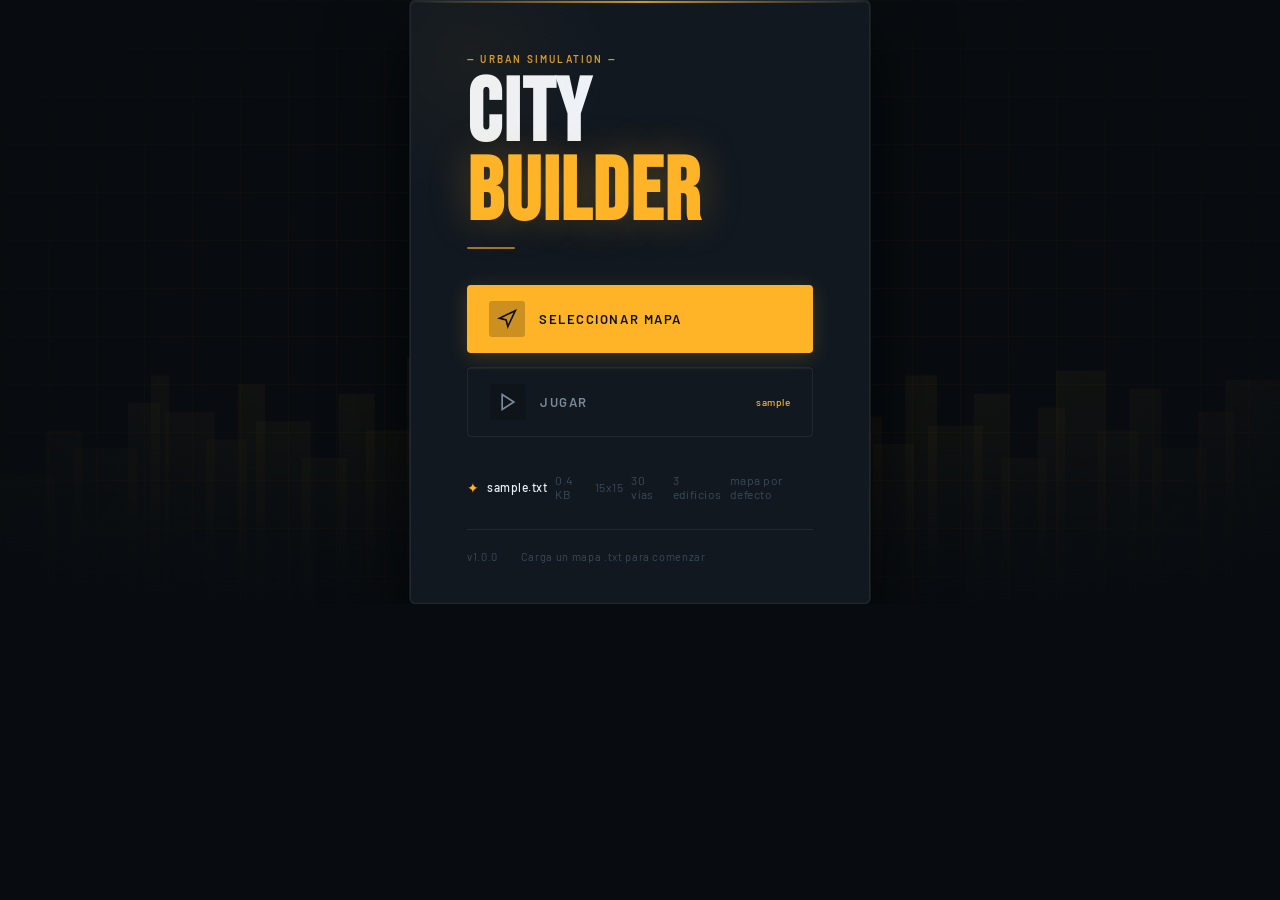
==== commit cadbc36f: "integracion visual con logica de carga y parseo de mapa" ====
--- a/index.html
+++ b/index.html
@@ -4,39 +4,20 @@
     <meta charset="UTF-8">
     <meta name="viewport" content="width=device-width, initial-scale=1.0">
     <title>City Builder</title>
+    <link rel="preconnect" href="https://fonts.googleapis.com">
+    <link rel="preconnect" href="https://fonts.gstatic.com" crossorigin>
+    <link href="https://fonts.googleapis.com/css2?family=Bebas+Neue&family=Barlow:wght@300;400;500;600&display=swap" rel="stylesheet">
     <link rel="stylesheet" href="src/View/styles/layout.css">
     <link rel="stylesheet" href="src/View/styles/grid.css">
     <link rel="stylesheet" href="src/View/styles/responsive.css">
     <link rel="stylesheet" href="src/View/styles/constructionMenu.css">
     <link rel="stylesheet" href="src/View/styles/startMenu.css">
+    <link rel="stylesheet" href="src/View/styles/resourcePanel.css">
+    <link rel="stylesheet" href="src/View/styles/modals.css">
+    <script src="src/config/runtimeApiConfig.js"></script>
 </head>
 <body>
-    <!-- Layout principal -->
     <div id="app"></div>
-    <script>
-      // Cargar el menú de inicio primero
-      fetch('src/View/layouts/startMenu.html')
-        .then(res => res.text())
-        .then(html => {
-          document.getElementById('app').innerHTML = html;
-          // Cargar el controlador del menú de inicio
-          const script = document.createElement('script');
-          script.type = 'module';
-          script.src = 'src/Business/Controllers/MainMenuController.js';
-          document.body.appendChild(script);
-          script.onload = () => {
-            // Ya no es necesario importar ni llamar a initMainMenu, el IIFE se ejecuta solo
-            // Escuchar evento para iniciar el juego
-            window.addEventListener('startGame', (e) => {
-              // Limpiar el menú y cargar el juego normalmente
-              document.getElementById('app').innerHTML = '';
-              // Aquí se puede pasar e.detail.mapContent a App.js si es necesario
-              const appScript = document.createElement('script');
-              appScript.src = 'src/App.js';
-              document.body.appendChild(appScript);
-            });
-          };
-        });
-    </script>
+    <script type="module" src="src/Business/Controllers/MainMenuLoader.js"></script>
 </body>
-</html>
+</html>
--- a/src/View/styles/layout.css
+++ b/src/View/styles/layout.css
@@ -1,31 +1,33 @@
-@import url('https://fonts.googleapis.com/css2?family=Rajdhani:wght@400;500;600;700&family=IBM+Plex+Mono:wght@400;500&display=swap');
-@import url('constructionMenu.css');
-@import url('resourcePanel.css');
+@import url("https://fonts.googleapis.com/css2?family=Rajdhani:wght@400;500;600;700&family=IBM+Plex+Mono:wght@400;500&display=swap");
+@import url("constructionMenu.css");
+@import url("resourcePanel.css");
 
 :root {
-  --bg-base:        #080c14;
-  --bg-surface:     #0d1520;
-  --bg-glass:       rgba(255,255,255,0.04);
-  --bg-glass-hover: rgba(255,255,255,0.08);
-  --border:         rgba(255,255,255,0.07);
-  --border-accent:  rgba(88,166,255,0.30);
-  --accent:         #58a6ff;
-  --accent-glow:    rgba(88,166,255,0.18);
-  --accent-2:       #3dffa0;
-  --danger:         #ff5c6a;
-  --warn:           #ffb347;
-  --text-primary:   #e6edf3;
+  --bg-base: #080c14;
+  --bg-surface: #0d1520;
+  --bg-glass: rgba(255, 255, 255, 0.04);
+  --bg-glass-hover: rgba(255, 255, 255, 0.08);
+  --border: rgba(255, 255, 255, 0.07);
+  --border-accent: rgba(88, 166, 255, 0.3);
+  --accent: #58a6ff;
+  --accent-glow: rgba(88, 166, 255, 0.18);
+  --accent-2: #3dffa0;
+  --danger: #ff5c6a;
+  --warn: #ffb347;
+  --text-primary: #e6edf3;
   --text-secondary: #8b949e;
-  --text-muted:     #484f58;
-  --shadow-panel:   0 8px 32px rgba(0,0,0,0.55);
-  --radius-sm:      6px;
-  --radius-md:      10px;
-  --radius-lg:      16px;
-  --font-ui:        'Rajdhani', sans-serif;
-  --font-mono:      'IBM Plex Mono', monospace;
+  --text-muted: #484f58;
+  --shadow-panel: 0 8px 32px rgba(0, 0, 0, 0.55);
+  --radius-sm: 6px;
+  --radius-md: 10px;
+  --radius-lg: 16px;
+  --font-ui: "Rajdhani", sans-serif;
+  --font-mono: "IBM Plex Mono", monospace;
 }
 
-*, *::before, *::after {
+*,
+*::before,
+*::after {
   box-sizing: border-box;
   margin: 0;
   padding: 0;
@@ -38,8 +40,8 @@
   overflow: hidden;
   /* subtle grid texture */
   background-image:
-    linear-gradient(rgba(88,166,255,0.03) 1px, transparent 1px),
-    linear-gradient(90deg, rgba(88,166,255,0.03) 1px, transparent 1px);
+    linear-gradient(rgba(88, 166, 255, 0.03) 1px, transparent 1px),
+    linear-gradient(90deg, rgba(88, 166, 255, 0.03) 1px, transparent 1px);
   background-size: 40px 40px;
 }
 
@@ -63,17 +65,17 @@
 
 .sidebar.left {
   border-right: 1px solid var(--border);
-  box-shadow: 2px 0 40px rgba(0,0,0,0.40);
+  box-shadow: 2px 0 40px rgba(0, 0, 0, 0.4);
 }
 
 .sidebar.right {
   border-left: 1px solid var(--border);
-  box-shadow: -2px 0 40px rgba(0,0,0,0.40);
+  box-shadow: -2px 0 40px rgba(0, 0, 0, 0.4);
 }
 
 /* Subtle scanline overlay on sidebars */
 .sidebar::before {
-  content: '';
+  content: "";
   position: absolute;
   inset: 0;
   pointer-events: none;
@@ -81,14 +83,17 @@
     0deg,
     transparent,
     transparent 2px,
-    rgba(0,0,0,0.10) 2px,
-    rgba(0,0,0,0.10) 4px
+    rgba(0, 0, 0, 0.1) 2px,
+    rgba(0, 0, 0, 0.1) 4px
   );
   opacity: 0.5;
   z-index: 0;
 }
 
-.sidebar > * { position: relative; z-index: 1; }
+.sidebar > * {
+  position: relative;
+  z-index: 1;
+}
 
 .center {
   display: flex;
@@ -102,13 +107,64 @@
   position: relative;
 }
 
+.map-tools {
+  position: absolute;
+  top: 16px;
+  left: 50%;
+  transform: translateX(-50%);
+  display: flex;
+  align-items: center;
+  gap: 8px;
+  z-index: 20;
+  padding: 8px 10px;
+  border: 1px solid var(--border);
+  border-radius: var(--radius-md);
+  background: rgba(13, 21, 32, 0.88);
+  backdrop-filter: blur(4px);
+}
+
+.map-tool-btn {
+  border: 1px solid var(--border-accent);
+  background: rgba(88, 166, 255, 0.1);
+  color: var(--text-primary);
+  border-radius: var(--radius-sm);
+  padding: 6px 10px;
+  font: 600 0.88rem/1 var(--font-ui);
+  cursor: pointer;
+}
+
+.map-tool-btn:hover {
+  background: rgba(88, 166, 255, 0.2);
+}
+
+.map-tool-btn.active {
+  background: rgba(61, 255, 160, 0.18);
+  border-color: rgba(61, 255, 160, 0.45);
+}
+
+.map-tool-btn.secondary {
+  border-color: var(--border);
+  background: rgba(255, 255, 255, 0.06);
+}
+
+.map-tool-status {
+  margin-left: 4px;
+  color: var(--text-secondary);
+  font: 500 0.82rem/1.1 var(--font-ui);
+  max-width: 260px;
+}
+
 /* Vignette on map edges */
 .center::after {
-  content: '';
+  content: "";
   position: absolute;
   inset: 0;
   pointer-events: none;
-  background: radial-gradient(ellipse at center, transparent 55%, rgba(8,12,20,0.75) 100%);
+  background: radial-gradient(
+    ellipse at center,
+    transparent 55%,
+    rgba(8, 12, 20, 0.75) 100%
+  );
   z-index: 5;
 }
 
@@ -128,7 +184,7 @@
   left: 50%;
   transform-origin: center center;
   will-change: transform;
-  transition: transform 0.18s cubic-bezier(.4,1.4,.6,1);
+  transition: transform 0.18s cubic-bezier(0.4, 1.4, 0.6, 1);
 }
 
 #city-map {
@@ -136,4 +192,4 @@
   top: 0;
   left: 0;
   margin: 0;
-}+}
--- a/src/View/styles/grid.css
+++ b/src/View/styles/grid.css
@@ -3,51 +3,143 @@
    ============================================ */
 
 :root {
-    --cell-w: 80px;
-    --cell-h: 40px;
+  --cell-w: 80px;
+  --cell-h: 40px;
 }
 
 #city-map {
-    position: relative;
-    width: 600px;
-    height: 400px;
-    margin: 0 auto;
-    background: transparent;
-    box-sizing: content-box;
+  position: relative;
+  width: 600px;
+  height: 400px;
+  margin: 0 auto;
+  background: transparent;
+  box-sizing: content-box;
 }
 
 .city-cell {
-    position: absolute;
-    width: var(--cell-w);
-    height: var(--cell-h);
-    clip-path: polygon(50% 0%, 100% 50%, 50% 100%, 0% 50%);
-    cursor: pointer;
-    z-index: 1;
-    background: #5bba3a;
-    box-shadow: 0 4px 0 #2e6b18;
-    transition: transform 0.15s ease, box-shadow 0.15s ease;
+  position: absolute;
+  width: var(--cell-w);
+  height: var(--cell-h);
+  clip-path: polygon(50% 0%, 100% 50%, 50% 100%, 0% 50%);
+  cursor: pointer;
+  z-index: 1;
+  background: #5bba3a;
+  box-shadow: 0 4px 0 #2e6b18;
+  transition:
+    transform 0.15s ease,
+    box-shadow 0.15s ease;
 }
 
 .city-cell:hover {
-    background: #6dcf48;
-    transform: translateY(-6px);
-    box-shadow: 0 10px 0 #2e6b18;
-    z-index: 20;
+  background: #6dcf48;
+  transform: translateY(-6px);
+  box-shadow: 0 10px 0 #2e6b18;
+  z-index: 20;
 }
 
 .city-cell.selected {
-    background: #80ee55;
-    transform: translateY(-6px);
-    box-shadow: 0 10px 0 #3a9922;
-    z-index: 15;
+  background: #80ee55;
+  transform: translateY(-6px);
+  box-shadow: 0 10px 0 #3a9922;
+  z-index: 15;
 }
 
 .city-cell.dry {
-    background: #8faa44;
-    box-shadow: 0 4px 0 #4e5e22;
+  background: #8faa44;
+  box-shadow: 0 4px 0 #4e5e22;
 }
 
 .city-cell.lush {
-    background: #7de055;
-    box-shadow: 0 4px 0 #357a1e;
-}+  background: #7de055;
+  box-shadow: 0 4px 0 #357a1e;
+}
+
+.city-cell.terrain-road {
+  background: #78838f;
+  box-shadow: 0 4px 0 #4d5761;
+}
+
+.city-cell.terrain-road:hover {
+  background: #8793a0;
+  box-shadow: 0 10px 0 #4d5761;
+}
+
+.city-cell.terrain-building {
+  background: linear-gradient(180deg, #f4d06f 0%, #c98f38 100%);
+  box-shadow: 0 4px 0 #885d1e;
+  display: flex;
+  align-items: center;
+  justify-content: center;
+}
+
+.city-cell.terrain-building:hover {
+  box-shadow: 0 10px 0 #885d1e;
+}
+
+.city-cell.building-residential {
+  background: linear-gradient(180deg, #7cc6fe 0%, #4e8dc6 100%);
+  box-shadow: 0 4px 0 #355d84;
+}
+
+.city-cell.building-commercial {
+  background: linear-gradient(180deg, #ffd166 0%, #d29a1f 100%);
+  box-shadow: 0 4px 0 #8c6518;
+}
+
+.city-cell.building-industrial {
+  background: linear-gradient(180deg, #b8b8b8 0%, #7a7a7a 100%);
+  box-shadow: 0 4px 0 #505050;
+}
+
+.city-cell.building-utility {
+  background: linear-gradient(180deg, #c3bef0 0%, #7f74c8 100%);
+  box-shadow: 0 4px 0 #564e8d;
+}
+
+.city-cell.building-service {
+  background: linear-gradient(180deg, #f497b6 0%, #c75f86 100%);
+  box-shadow: 0 4px 0 #8c415e;
+}
+
+.city-cell.building-park {
+  background: linear-gradient(180deg, #9be564 0%, #4d9e32 100%);
+  box-shadow: 0 4px 0 #2f6c1e;
+}
+
+.city-cell.route-path {
+  outline: 2px solid rgba(255, 214, 102, 0.95);
+  outline-offset: -3px;
+  box-shadow:
+    0 0 0 2px rgba(255, 214, 102, 0.35),
+    0 6px 0 rgba(0, 0, 0, 0.25);
+  z-index: 18;
+}
+
+.city-cell.route-origin {
+  outline: 2px solid rgba(61, 255, 160, 0.95);
+  outline-offset: -3px;
+  box-shadow:
+    0 0 0 2px rgba(61, 255, 160, 0.35),
+    0 8px 0 rgba(0, 0, 0, 0.3);
+  z-index: 19;
+}
+
+.city-cell.route-destination {
+  outline: 2px solid rgba(255, 92, 106, 0.95);
+  outline-offset: -3px;
+  box-shadow:
+    0 0 0 2px rgba(255, 92, 106, 0.35),
+    0 8px 0 rgba(0, 0, 0, 0.3);
+  z-index: 19;
+}
+
+.building-label {
+  font:
+    700 12px/1 Arial,
+    sans-serif;
+  color: #ffffff;
+  text-shadow: 0 1px 2px rgba(0, 0, 0, 0.45);
+  letter-spacing: 0.04em;
+  user-select: none;
+  pointer-events: none;
+}
--- a/src/View/styles/resourcePanel.css
+++ b/src/View/styles/resourcePanel.css
@@ -0,0 +1,247 @@
+/* ================================================
+   RESOURCE PANEL — City Builder  |  Dark Pro
+   ================================================ */
+
+.resource-panel {
+  display: flex;
+  flex-direction: column;
+  gap: 4px;
+  font-family: var(--font-ui);
+  user-select: none;
+  position: relative;
+}
+
+/* Label */
+.resource-panel::before {
+  content: '// STATUS';
+  display: block;
+  font-family: var(--font-mono);
+  font-size: 0.65rem;
+  letter-spacing: 0.18em;
+  color: var(--text-muted);
+  text-transform: uppercase;
+  padding-bottom: 10px;
+  border-bottom: 1px solid var(--border);
+  margin-bottom: 6px;
+}
+
+/* ── Single resource row ── */
+.resource {
+  display: grid;
+  grid-template-columns: 26px 1fr auto;
+  align-items: center;
+  gap: 10px;
+  padding: 8px 10px;
+  border-radius: var(--radius-sm);
+  border: 1px solid transparent;
+  position: relative;
+  transition: background 0.2s, border-color 0.2s;
+  cursor: default;
+}
+
+.resource:hover {
+  background: var(--bg-glass-hover);
+  border-color: var(--border);
+}
+
+/* ── Icon dot ── */
+.resource .icon {
+  width: 26px;
+  height: 26px;
+  border-radius: 5px;
+  flex-shrink: 0;
+  position: relative;
+  display: flex;
+  align-items: center;
+  justify-content: center;
+}
+
+/* Glow pulse on icon */
+.resource .icon::after {
+  content: '';
+  position: absolute;
+  inset: 0;
+  border-radius: inherit;
+  opacity: 0.5;
+  filter: blur(6px);
+}
+
+/* Per-resource icon colors */
+.resource.money      .icon { background: rgba(61,255,160,0.15); border: 1px solid rgba(61,255,160,0.25); }
+.resource.money      .icon::after { background: #3dffa0; }
+
+.resource.electricity .icon { background: rgba(255,214,71,0.15); border: 1px solid rgba(255,214,71,0.25); }
+.resource.electricity .icon::after { background: #ffd647; }
+
+.resource.water      .icon { background: rgba(88,166,255,0.15); border: 1px solid rgba(88,166,255,0.25); }
+.resource.water      .icon::after { background: #58a6ff; }
+
+.resource.food       .icon { background: rgba(255,179,71,0.15); border: 1px solid rgba(255,179,71,0.25); }
+.resource.food       .icon::after { background: #ffb347; }
+
+.resource.population .icon { background: rgba(189,147,249,0.15); border: 1px solid rgba(189,147,249,0.25); }
+.resource.population .icon::after { background: #bd93f9; }
+
+.resource.happiness  .icon { background: rgba(255,121,198,0.15); border: 1px solid rgba(255,121,198,0.25); }
+.resource.happiness  .icon::after { background: #ff79c6; }
+
+/* ── Label ── */
+.resource .label {
+  font-size: 0.82rem;
+  font-weight: 600;
+  letter-spacing: 0.08em;
+  text-transform: uppercase;
+  color: var(--text-muted);
+  transition: color 0.2s;
+}
+
+.resource:hover .label { color: var(--text-secondary); }
+
+/* ── Value ── */
+.resource .value {
+  font-family: var(--font-mono);
+  font-size: 0.9rem;
+  font-weight: 500;
+  color: var(--text-primary);
+  text-align: right;
+  letter-spacing: 0.02em;
+  transition: color 0.3s;
+  white-space: nowrap;
+}
+
+/* Per-resource value color */
+.resource.money      .value { color: #3dffa0; }
+.resource.electricity .value { color: #ffd647; }
+.resource.water      .value { color: #58a6ff; }
+.resource.food       .value { color: #ffb347; }
+.resource.population .value { color: #bd93f9; }
+.resource.happiness  .value { color: #ff79c6; }
+
+/* ── State: low / critical ── */
+.resource.low .value  { color: var(--warn) !important; }
+
+.resource.critical {
+  border-color: rgba(255,92,106,0.25);
+  background: rgba(255,92,106,0.05);
+}
+.resource.critical .value {
+  color: var(--danger) !important;
+  animation: critBlink 1.2s ease-in-out infinite alternate;
+}
+.resource.critical .label { color: rgba(255,92,106,0.7); }
+
+@keyframes critBlink {
+  0%   { opacity: 1; text-shadow: 0 0 8px rgba(255,92,106,0.6); }
+  100% { opacity: 0.65; text-shadow: none; }
+}
+
+/* ── Value change flash ── */
+.resource .value.animated {
+  animation: valueFlash 0.5s ease;
+}
+@keyframes valueFlash {
+  0%   { color: #fff; text-shadow: 0 0 12px #fff; }
+  100% { text-shadow: none; }
+}
+
+/* ── Progress bar (optional, uses data-fill CSS var) ── */
+.resource-bar {
+  grid-column: 2 / -1;
+  height: 2px;
+  background: var(--border);
+  border-radius: 2px;
+  overflow: hidden;
+  margin-top: -4px;
+}
+.resource-bar-fill {
+  height: 100%;
+  border-radius: 2px;
+  transition: width 0.6s cubic-bezier(.4,1,.6,1);
+  background: var(--accent);
+}
+
+/* ── Tooltip ── */
+.resource .tooltip {
+  display: none;
+  position: absolute;
+  left: calc(100% + 12px);
+  top: 50%;
+  transform: translateY(-50%);
+  background: var(--bg-surface);
+  color: var(--text-primary);
+  border: 1px solid var(--border-accent);
+  padding: 10px 16px;
+  border-radius: var(--radius-md);
+  font-family: var(--font-mono);
+  font-size: 0.80rem;
+  white-space: pre-line;
+  z-index: 999;
+  min-width: 190px;
+  line-height: 1.7;
+  box-shadow: var(--shadow-panel), 0 0 24px var(--accent-glow);
+  letter-spacing: 0.02em;
+}
+
+.resource:hover .tooltip,
+.resource:focus-within .tooltip {
+  display: block;
+  animation: fadeUp 0.15s ease;
+}
+
+/* ── Divider between resource groups (optional .resource-divider element) ── */
+.resource-divider {
+  height: 1px;
+  background: var(--border);
+  margin: 6px 0;
+  border: none;
+}
+
+/* ================================================
+   RESPONSIVE — mobile top bar
+   ================================================ */
+@media (max-width: 767px) {
+  .resource-panel {
+    flex-direction: row;
+    position: fixed;
+    top: 0; left: 0; right: 0;
+    z-index: 200;
+    border-radius: 0 0 var(--radius-lg) var(--radius-lg);
+    box-shadow: 0 1px 0 var(--border), 0 8px 32px rgba(0,0,0,0.55);
+    padding: 6px 4px;
+    margin: 0;
+    background: var(--bg-surface);
+    overflow-x: auto;
+    gap: 0;
+    scrollbar-width: none;
+  }
+  .resource-panel::-webkit-scrollbar { display: none; }
+  .resource-panel::before { display: none; }
+
+  .resource {
+    flex-direction: column;
+    grid-template-columns: none;
+    align-items: center;
+    justify-content: center;
+    min-width: 54px;
+    padding: 4px 8px;
+    gap: 4px;
+    border-radius: var(--radius-sm);
+  }
+  .resource .label { display: none; }
+  .resource .value {
+    font-size: 0.78rem;
+    text-align: center;
+    min-width: 0;
+  }
+  .resource .icon {
+    width: 20px;
+    height: 20px;
+    border-radius: 4px;
+  }
+  .resource .tooltip {
+    left: 50%;
+    top: calc(100% + 8px);
+    transform: translateX(-50%);
+  }
+  .resource-bar { display: none; }
+}
--- a/src/View/styles/modals.css
+++ b/src/View/styles/modals.css
@@ -0,0 +1,163 @@
+/* Overlay y modal base */
+.modal-overlay {
+    position: fixed;
+    z-index: 9999;
+    top: 0; left: 0; right: 0; bottom: 0;
+    background: rgba(30, 41, 59, 0.55);
+    display: flex;
+    align-items: center;
+    justify-content: center;
+    transition: background 0.3s;
+    backdrop-filter: blur(2px);
+}
+.modal-overlay.hide {
+    animation: modalFadeOut 0.25s forwards;
+}
+@keyframes modalFadeOut {
+    to { opacity: 0; pointer-events: none; }
+}
+.modal {
+    background: #fff;
+    border-radius: 18px;
+    box-shadow: 0 8px 40px rgba(0,0,0,0.18);
+    min-width: 280px;
+    max-width: 96vw;
+    width: 500px;
+    max-height: 90vh;
+    display: flex;
+    flex-direction: column;
+    animation: modalIn 0.3s cubic-bezier(.4,1.4,.6,1) both;
+    opacity: 1;
+    transform: scale(1);
+}
+@keyframes modalIn {
+    0% { opacity: 0; transform: scale(0.85); }
+    100% { opacity: 1; transform: scale(1); }
+}
+.modal-header {
+    display: flex;
+    align-items: center;
+    gap: 16px;
+    padding: 20px 24px 10px 24px;
+    border-bottom: 1px solid #e5e7eb;
+}
+.modal-icon.placeholder {
+    width: 40px;
+    height: 40px;
+    background: #e0e7ef;
+    border-radius: 10px;
+    display: inline-block;
+}
+.modal-title {
+    flex: 1;
+    font-size: 1.4em;
+    font-weight: 700;
+    color: #222f3e;
+    margin: 0;
+}
+.modal-close {
+    background: none;
+    border: none;
+    font-size: 2em;
+    color: #64748b;
+    cursor: pointer;
+    border-radius: 50%;
+    width: 40px;
+    height: 40px;
+    transition: background 0.2s;
+}
+.modal-close:hover {
+    background: #f1f5f9;
+}
+.modal-content {
+    padding: 18px 24px 0 24px;
+    flex: 1;
+    overflow-y: auto;
+}
+.modal-description {
+    font-size: 1.08em;
+    color: #334155;
+    margin-bottom: 12px;
+}
+.modal-stats {
+    display: flex;
+    flex-wrap: wrap;
+    gap: 12px 24px;
+    margin-bottom: 10px;
+}
+.modal-stat {
+    display: flex;
+    align-items: center;
+    gap: 8px;
+    font-size: 1em;
+    color: #475569;
+    background: #f1f5f9;
+    border-radius: 8px;
+    padding: 6px 14px;
+    min-width: 90px;
+    position: relative;
+}
+.modal-stat.critical {
+    color: #dc2626;
+    background: #fee2e2;
+}
+.modal-stat .stat-label {
+    font-weight: 500;
+}
+.modal-stat .stat-value {
+    font-weight: 700;
+}
+.modal-actions {
+    display: flex;
+    gap: 12px;
+    padding: 18px 24px 24px 24px;
+    border-top: 1px solid #e5e7eb;
+    justify-content: flex-end;
+}
+.modal-action-btn {
+    background: #2563eb;
+    color: #fff;
+    border: none;
+    border-radius: 8px;
+    padding: 10px 22px;
+    font-size: 1em;
+    font-weight: 600;
+    cursor: pointer;
+    transition: background 0.2s, box-shadow 0.2s;
+    box-shadow: 0 2px 8px rgba(37,99,235,0.08);
+}
+.modal-action-btn[disabled], .modal-action-btn.disabled {
+    background: #cbd5e1;
+    color: #64748b;
+    cursor: not-allowed;
+}
+.modal-action-btn:hover:not([disabled]) {
+    background: #1d4ed8;
+}
+@media (max-width: 767px) {
+    .modal {
+        width: 100vw;
+        min-width: 0;
+        max-width: 100vw;
+        height: 100vh;
+        max-height: 100vh;
+        border-radius: 0;
+        padding: 0;
+        animation: modalInMobile 0.3s both;
+    }
+    @keyframes modalInMobile {
+        0% { opacity: 0; transform: translateY(40px) scale(0.98); }
+        100% { opacity: 1; transform: none; }
+    }
+    .modal-header, .modal-content, .modal-actions {
+        padding-left: 18px;
+        padding-right: 18px;
+    }
+}
+@media (max-width: 1024px) and (min-width: 768px) {
+    .modal {
+        width: 80vw;
+        min-width: 0;
+        max-width: 90vw;
+    }
+}
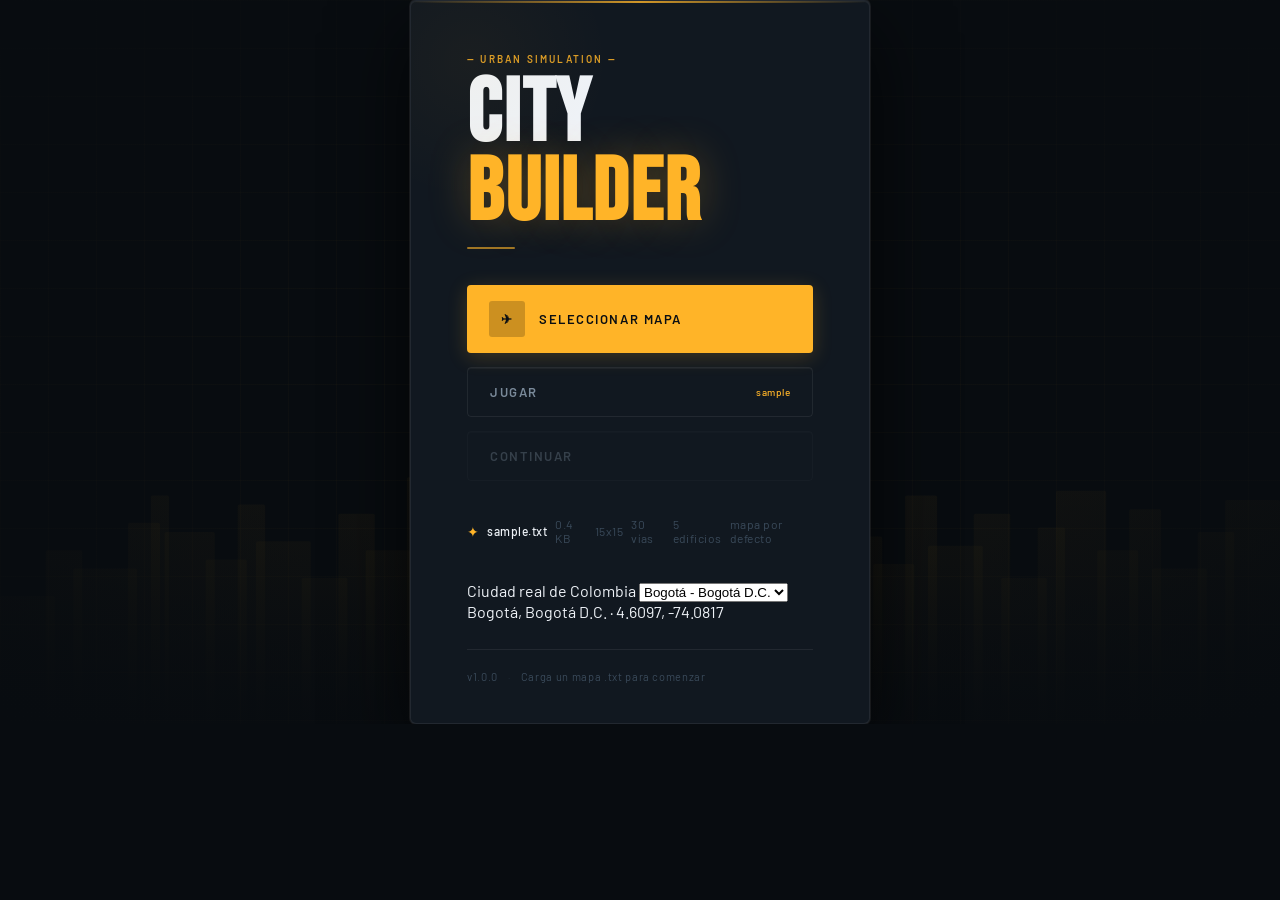
==== commit 5e18c9d3: "todo funcional creo" ====
--- a/index.html
+++ b/index.html
@@ -1,23 +1,27 @@
 <!DOCTYPE html>
 <html lang="es">
 <head>
-    <meta charset="UTF-8">
-    <meta name="viewport" content="width=device-width, initial-scale=1.0">
-    <title>City Builder</title>
-    <link rel="preconnect" href="https://fonts.googleapis.com">
-    <link rel="preconnect" href="https://fonts.gstatic.com" crossorigin>
-    <link href="https://fonts.googleapis.com/css2?family=Bebas+Neue&family=Barlow:wght@300;400;500;600&display=swap" rel="stylesheet">
-    <link rel="stylesheet" href="src/View/styles/layout.css">
-    <link rel="stylesheet" href="src/View/styles/grid.css">
-    <link rel="stylesheet" href="src/View/styles/responsive.css">
-    <link rel="stylesheet" href="src/View/styles/constructionMenu.css">
-    <link rel="stylesheet" href="src/View/styles/startMenu.css">
-    <link rel="stylesheet" href="src/View/styles/resourcePanel.css">
-    <link rel="stylesheet" href="src/View/styles/modals.css">
-    <script src="src/config/runtimeApiConfig.js"></script>
+  <meta charset="UTF-8">
+  <meta name="viewport" content="width=device-width, initial-scale=1.0">
+  <title>City Builder</title>
+
+  <link rel="preconnect" href="https://fonts.googleapis.com">
+  <link rel="preconnect" href="https://fonts.gstatic.com" crossorigin>
+  <link href="https://fonts.googleapis.com/css2?family=Bebas+Neue&family=Barlow:wght@300;400;500;600&display=swap" rel="stylesheet">
+
+  <link rel="stylesheet" href="src/View/styles/layout.css">
+  <link rel="stylesheet" href="src/View/styles/grid.css">
+  <link rel="stylesheet" href="src/View/styles/responsive.css">
+  <link rel="stylesheet" href="src/View/styles/constructionMenu.css">
+  <link rel="stylesheet" href="src/View/styles/startMenu.css">
+  <link rel="stylesheet" href="src/View/styles/resourcePanel.css">
+  <link rel="stylesheet" href="src/View/styles/modals.css">
+
+  <script src="src/runtime-config.js"></script>
+  <script type="module" src="src/Business/Controllers/MainMenuLoader.js"></script>
 </head>
 <body>
-    <div id="app"></div>
-    <script type="module" src="src/Business/Controllers/MainMenuLoader.js"></script>
+  <div id="app"></div>
+  <script type="module" src="src/Business/Controllers/MainMenuLoader.js"></script>
 </body>
 </html>
